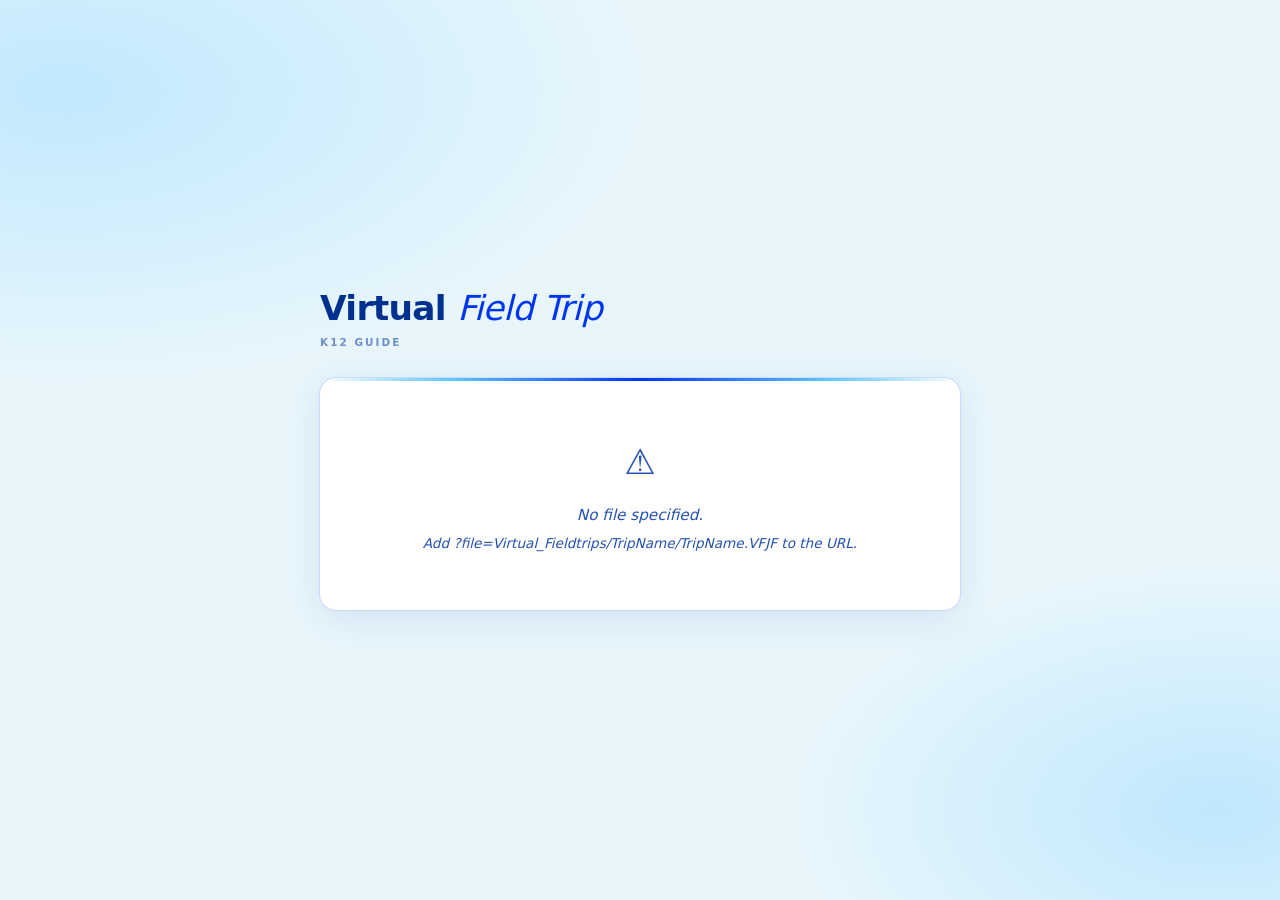
==== VF_Guide/Main.html @ 004e8eb4 "hopefully its all fixed" ====
<!DOCTYPE html>
<html lang="en">
<head>
  <meta charset="UTF-8">
  <meta name="viewport" content="width=device-width, initial-scale=1.0">
  <title>Virtual Field Trip</title>

  <!-- ─────────────────────────────────────────────────────────────────
       BEATRICE FONT FACES
       Expects font files at /fonts/Beatrice-*.otf
       ───────────────────────────────────────────────────────────────── -->
  <style>
    @font-face { font-family: 'Beatrice'; src: url('/fonts/Beatrice-Thin.otf') format('opentype'); font-weight: 100; font-style: normal; }
    @font-face { font-family: 'Beatrice'; src: url('/fonts/Beatrice-ThinItalic.otf') format('opentype'); font-weight: 100; font-style: italic; }
    @font-face { font-family: 'Beatrice'; src: url('/fonts/Beatrice-Light.otf') format('opentype'); font-weight: 300; font-style: normal; }
    @font-face { font-family: 'Beatrice'; src: url('/fonts/Beatrice-LightItalic.otf') format('opentype'); font-weight: 300; font-style: italic; }
    @font-face { font-family: 'Beatrice'; src: url('/fonts/Beatrice-Regular.otf') format('opentype'); font-weight: 400; font-style: normal; }
    @font-face { font-family: 'Beatrice'; src: url('/fonts/Beatrice-RegularItalic.otf') format('opentype'); font-weight: 400; font-style: italic; }
    @font-face { font-family: 'Beatrice'; src: url('/fonts/Beatrice-Medium.otf') format('opentype'); font-weight: 500; font-style: normal; }
    @font-face { font-family: 'Beatrice'; src: url('/fonts/Beatrice-MediumItalic.otf') format('opentype'); font-weight: 500; font-style: italic; }
    @font-face { font-family: 'Beatrice'; src: url('/fonts/Beatrice-SemiBold.otf') format('opentype'); font-weight: 600; font-style: normal; }
    @font-face { font-family: 'Beatrice'; src: url('/fonts/Beatrice-SemiBoldItalic.otf') format('opentype'); font-weight: 600; font-style: italic; }
    @font-face { font-family: 'Beatrice'; src: url('/fonts/Beatrice-Bold.otf') format('opentype'); font-weight: 700; font-style: normal; }
    @font-face { font-family: 'Beatrice'; src: url('/fonts/Beatrice-BoldItalic.otf') format('opentype'); font-weight: 700; font-style: italic; }
    @font-face { font-family: 'Beatrice'; src: url('/fonts/Beatrice-ExtraBold.otf') format('opentype'); font-weight: 800; font-style: normal; }
    @font-face { font-family: 'Beatrice'; src: url('/fonts/Beatrice-ExtraBoldItalic.otf') format('opentype'); font-weight: 800; font-style: italic; }
  </style>

  <style>
    /* ─────────────────────────────────────────────────────────────────
       DESIGN TOKENS
       Brand palette: #E8F6FC · #A2DEFF · #62C7FF · #0035F0 · #01308E
       ───────────────────────────────────────────────────────────────── */
    :root {
      /* Palette */
      --sky-pale:    #E8F6FC;
      --sky-light:   #A2DEFF;
      --sky-mid:     #62C7FF;
      --blue-vivid:  #0035F0;
      --blue-deep:   #01308E;

      /* Semantic surfaces */
      --bg:          var(--sky-pale);
      --surface:     #ffffff;
      --surface-2:   #f0f9ff;
      --border:      rgba(0, 53, 240, 0.10);
      --border-hi:   rgba(0, 53, 240, 0.22);

      /* Accent / interaction */
      --accent:      var(--blue-vivid);
      --accent-soft: rgba(0, 53, 240, 0.18);
      --accent-glow: rgba(98, 199, 255, 0.35);

      /* Success (completion) */
      --green:       #0a8a5e;
      --green-soft:  rgba(10, 138, 94, 0.10);
      --green-border:rgba(10, 138, 94, 0.28);

      /* Gold (visited) */
      --gold:        #0035F0;   /* reuse brand blue for visited accent */
      --gold-soft:   rgba(0, 53, 240, 0.07);

      /* Text */
      --text:        #01308E;
      --text-2:      #2552b0;
      --text-3:      #6e8eca;
      --text-muted:  #a0b4d6;
      --disabled:    #c5d8ef;

      /* Type */
      --font:        'Beatrice', system-ui, sans-serif;

      /* Shape */
      --radius:      16px;
      --radius-sm:   10px;
      --card-shadow: 0 0 0 1px var(--border), 0 8px 40px rgba(1, 48, 142, 0.10);
    }

    /* ── Reset ─────────────────────────────────────────────── */
    *, *::before, *::after { box-sizing: border-box; margin: 0; padding: 0; }

    /* ── Base ──────────────────────────────────────────────── */
    body {
      font-family: var(--font);
      font-weight: 400;
      background: var(--bg);
      background-image:
        radial-gradient(ellipse 70% 50% at 5% 10%, rgba(162, 222, 255, 0.55) 0%, transparent 65%),
        radial-gradient(ellipse 55% 45% at 95% 90%, rgba(98, 199, 255, 0.30) 0%, transparent 60%);
      min-height: 100vh;
      display: flex;
      align-items: center;
      justify-content: center;
      padding: 2rem 1rem;
      color: var(--text);
      font-size: 15px;
      line-height: 1.6;
    }

    #app { width: 100%; max-width: 640px; }

    /* ── Animations ────────────────────────────────────────── */
    @keyframes rise {
      from { opacity: 0; transform: translateY(12px); }
      to   { opacity: 1; transform: translateY(0);    }
    }

    @keyframes waveBounce {
      0%, 100% { transform: scaleY(1); }
      50%       { transform: scaleY(0.2); }
    }

    .fade-in {
      opacity: 0;
      animation: rise 0.30s ease forwards;
    }

    /* ─────────────────────────────────────────────────────────
       HEADER
       ───────────────────────────────────────────────────────── */
    #header {
      display: flex;
      align-items: flex-start;
      justify-content: space-between;
      gap: 1.25rem;
      margin-bottom: 1.75rem;
      opacity: 0;
      transform: translateY(-10px);
      animation: rise 0.50s 0.08s ease forwards;
    }

    #header-text { text-align: left; flex: 1; }

    #header h1 {
      font-size: clamp(1.4rem, 4.5vw, 2.15rem);
      font-weight: 800;
      color: var(--blue-deep);
      letter-spacing: -0.02em;
      line-height: 1.1;
    }

    #header h1 em {
      font-style: italic;
      font-weight: 300;
      color: var(--blue-vivid);
    }

    #header .subtitle {
      font-size: 0.65rem;
      font-weight: 600;
      letter-spacing: 0.20em;
      text-transform: uppercase;
      color: var(--text-3);
      margin-top: 0.4rem;
    }

    /* ── Progress widget ────────────────────────────────────── */
    #progress-widget {
      display: none;          /* shown via JS once the trip starts */
      flex-direction: column;
      align-items: flex-end;
      gap: 0.35rem;
      flex-shrink: 0;
      min-width: 110px;
    }

    #progress-label {
      font-size: 0.60rem;
      font-weight: 600;
      letter-spacing: 0.18em;
      text-transform: uppercase;
      color: var(--text-3);
    }

    #progress-bar-track {
      width: 100%;
      height: 6px;
      background: rgba(0, 53, 240, 0.10);
      border-radius: 99px;
      overflow: hidden;
      border: 1px solid var(--border);
    }

    #progress-bar-fill {
      height: 100%;
      width: 0%;
      border-radius: 99px;
      background: linear-gradient(90deg, var(--blue-vivid) 0%, var(--sky-mid) 100%);
      transition: width 0.5s cubic-bezier(0.4, 0, 0.2, 1);
    }

    #progress-bar-fill.complete {
      background: linear-gradient(90deg, var(--green) 0%, #34d399 100%);
    }

    #progress-pct {
      font-size: 0.70rem;
      font-weight: 600;
      color: var(--text-2);
      letter-spacing: 0.04em;
      transition: color 0.4s;
    }

    #progress-pct.complete { color: var(--green); }

    /* ─────────────────────────────────────────────────────────
       BOOK CARD
       ───────────────────────────────────────────────────────── */
    #book {
      background: var(--surface);
      border-radius: var(--radius);
      box-shadow: var(--card-shadow);
      overflow: hidden;
      opacity: 0;
      transform: translateY(14px);
      animation: rise 0.55s 0.22s ease forwards;
      position: relative;
    }

    /* Top accent stripe */
    #book::before {
      content: '';
      position: absolute;
      inset: 0 0 auto 0;
      height: 3px;
      background: linear-gradient(90deg,
        transparent 0%,
        var(--sky-mid) 20%,
        var(--blue-vivid) 50%,
        var(--sky-mid) 80%,
        transparent 100%);
      border-radius: var(--radius) var(--radius) 0 0;
      transition: background 0.6s ease;
    }

    #book.complete::before {
      background: linear-gradient(90deg,
        transparent 0%,
        rgba(10, 138, 94, 0.45) 20%,
        var(--green) 50%,
        rgba(10, 138, 94, 0.45) 80%,
        transparent 100%);
    }

    /* ─────────────────────────────────────────────────────────
       SPLASH SCREEN
       ───────────────────────────────────────────────────────── */
    #splash {
      padding: 3rem 2.25rem;
      display: flex;
      flex-direction: column;
      align-items: center;
      gap: 1.5rem;
      text-align: center;
    }

    #splash-icon { font-size: 3rem; line-height: 1; }

    #splash-title {
      font-size: 1.3rem;
      font-weight: 300;
      color: var(--blue-deep);
      line-height: 1.6;
    }

    #splash-hint {
      font-size: 0.82rem;
      color: var(--text-3);
      max-width: 320px;
    }

    #start-btn {
      background: var(--blue-vivid);
      color: #ffffff;
      border: none;
      border-radius: var(--radius-sm);
      padding: 0.85rem 2.5rem;
      font-family: var(--font);
      font-size: 0.95rem;
      font-weight: 700;
      cursor: pointer;
      letter-spacing: 0.04em;
      transition: opacity 0.15s, transform 0.1s, box-shadow 0.15s;
      box-shadow: 0 4px 20px rgba(0, 53, 240, 0.30);
    }

    #start-btn:hover  { opacity: 0.90; transform: translateY(-1px); box-shadow: 0 6px 24px rgba(0, 53, 240, 0.40); }
    #start-btn:active { transform: scale(0.98); }

    /* ─────────────────────────────────────────────────────────
       NARRATOR PANEL
       ───────────────────────────────────────────────────────── */
    #narrator {
      padding: 2rem 2.25rem 1.75rem;
      border-bottom: 1px solid var(--border);
      display: flex;
      flex-direction: column;
      gap: 0.85rem;
    }

    #narrator-label {
      font-size: 0.62rem;
      font-weight: 600;
      letter-spacing: 0.20em;
      text-transform: uppercase;
      color: rgba(0, 53, 240, 0.45);
    }

    /* ── Q row ─────────────────────────────────────────────── */
    #qa-question {
      display: none;          /* shown when a forward choice is made */
      align-items: flex-start;
      gap: 0.65rem;
      padding-bottom: 0.85rem;
      border-bottom: 1px solid var(--border);
    }

    #qa-question.visible { display: flex; }

    .qa-label {
      font-size: 0.68rem;
      font-weight: 700;
      letter-spacing: 0.12em;
      text-transform: uppercase;
      flex-shrink: 0;
      padding-top: 0.3em;
      min-width: 1.6rem;
    }

    .qa-label.q { color: var(--sky-mid); }
    .qa-label.a { color: var(--blue-vivid); }

    #qa-question-text {
      font-size: 0.95rem;
      font-weight: 300;
      font-style: italic;
      color: var(--text-3);
      line-height: 1.75;
    }

    /* ── A row ─────────────────────────────────────────────── */
    #qa-answer {
      display: flex;
      align-items: flex-start;
      gap: 0.65rem;
    }

    #a-label {
      font-size: 0.68rem;
      font-weight: 700;
      letter-spacing: 0.12em;
      text-transform: uppercase;
      flex-shrink: 0;
      padding-top: 0.3em;
      min-width: 1.6rem;
      color: var(--blue-vivid);
      visibility: hidden;
    }

    #narrator-text {
      font-size: 1.10rem;
      font-weight: 300;
      line-height: 1.85;
      color: var(--blue-deep);
      flex: 1;
    }

    /* ── Audio indicator ────────────────────────────────────── */
    #audio-indicator {
      display: flex;
      align-items: center;
      gap: 0.5rem;
      min-height: 1.1rem;
      font-size: 0.72rem;
      font-weight: 500;
      color: var(--text-3);
      transition: opacity 0.25s;
    }

    #audio-indicator.hidden { opacity: 0; pointer-events: none; }

    .wave { display: flex; align-items: center; gap: 2px; }

    .wave span {
      display: block;
      width: 2.5px;
      border-radius: 3px;
      background: var(--blue-vivid);
      animation: waveBounce 0.85s ease-in-out infinite;
    }

    .wave span:nth-child(1) { height: 5px;  animation-delay: 0.00s; }
    .wave span:nth-child(2) { height: 11px; animation-delay: 0.12s; }
    .wave span:nth-child(3) { height: 7px;  animation-delay: 0.24s; }
    .wave span:nth-child(4) { height: 13px; animation-delay: 0.06s; }
    .wave span:nth-child(5) { height: 6px;  animation-delay: 0.18s; }

    /* ─────────────────────────────────────────────────────────
       CHOICES PANEL
       ───────────────────────────────────────────────────────── */
    #choices {
      padding: 1.5rem 2.25rem 2rem;
      display: flex;
      flex-direction: column;
      gap: 0.55rem;
    }

    #choices-label {
      font-size: 0.62rem;
      font-weight: 600;
      letter-spacing: 0.20em;
      text-transform: uppercase;
      color: var(--text-muted);
      margin-bottom: 0.2rem;
    }

    /* ── Choice button — base ──────────────────────────────── */
    .choice-btn {
      background: var(--surface-2);
      border: 1px solid var(--border);
      border-radius: var(--radius-sm);
      padding: 0.8rem 1.1rem;
      font-family: var(--font);
      font-size: 0.93rem;
      font-weight: 500;
      color: var(--text);
      cursor: pointer;
      text-align: left;
      display: flex;
      align-items: center;
      gap: 0.65rem;
      transition: border-color 0.15s, background 0.15s, transform 0.10s, box-shadow 0.15s;
      position: relative;
      overflow: hidden;
    }

    /* Hover shimmer overlay */
    .choice-btn::after {
      content: '';
      position: absolute;
      inset: 0;
      background: linear-gradient(110deg, transparent 0%, var(--accent-glow) 100%);
      opacity: 0;
      transition: opacity 0.20s;
      pointer-events: none;
    }

    .choice-btn:hover:not(:disabled)::after  { opacity: 1; }

    .choice-btn:hover:not(:disabled) {
      border-color: var(--border-hi);
      transform: translateY(-1px);
      box-shadow: 0 4px 16px rgba(1, 48, 142, 0.12);
    }

    .choice-btn:active:not(:disabled) { transform: scale(0.99); }

    /* Leading arrow */
    .choice-btn::before {
      content: '›';
      font-size: 1.2rem;
      line-height: 1;
      color: var(--blue-vivid);
      flex-shrink: 0;
      transition: transform 0.15s;
    }

    .choice-btn:hover:not(:disabled)::before { transform: translateX(2px); }

    .choice-btn:disabled {
      color: var(--disabled);
      cursor: not-allowed;
      background: var(--surface);
    }

    .choice-btn:disabled::before { color: var(--disabled); }

    /* ── Visited forward choices ────────────────────────────── */
    .choice-btn.visited {
      background: var(--gold-soft);
      border-color: rgba(0, 53, 240, 0.15);
      color: var(--text-2);
    }

    .choice-btn.visited::before {
      content: '✓';
      font-size: 0.85rem;
      color: var(--blue-vivid);
    }

    /* ── Back buttons ───────────────────────────────────────── */
    .choice-btn.back-btn {
      background: transparent;
      border-color: var(--border);
      color: var(--text-3);
      font-size: 0.84rem;
      font-weight: 400;
    }

    .choice-btn.back-btn::before {
      content: '‹';
      color: var(--text-3);
    }

    .choice-btn.back-btn:hover:not(:disabled) {
      color: var(--text-2);
      border-color: var(--border-hi);
      transform: translateY(-1px);
    }

    .choice-btn.back-btn:hover:not(:disabled)::before {
      transform: translateX(-2px);
      color: var(--text-2);
    }

    /* Suppress shimmer on back buttons */
    .choice-btn.back-btn::after { display: none; }

    /* ── Completion banner ──────────────────────────────────── */
    #complete-banner {
      display: none;
      align-items: center;
      gap: 0.7rem;
      padding: 0.85rem 1.1rem;
      background: var(--green-soft);
      border: 1px solid var(--green-border);
      border-radius: var(--radius-sm);
      font-size: 0.82rem;
      color: var(--green);
      font-weight: 600;
    }

    #complete-banner.visible { display: flex; }
    #complete-banner .cb-icon { font-size: 1.1rem; flex-shrink: 0; }

    /* ─────────────────────────────────────────────────────────
       STATUS / ERROR SCREEN
       ───────────────────────────────────────────────────────── */
    #status {
      padding: 3.5rem 2rem;
      text-align: center;
      color: var(--text-2);
      font-size: 0.95rem;
    }

    #status .big { font-size: 2.2rem; margin-bottom: 0.75rem; }
    #status p    { font-style: italic; }

    #status code {
      background: var(--surface-2);
      color: var(--blue-vivid);
      padding: 0.15em 0.45em;
      border-radius: 5px;
      font-style: normal;
      font-size: 0.85em;
    }

    /* ── Scrollbar ──────────────────────────────────────────── */
    ::-webkit-scrollbar { width: 5px; }
    ::-webkit-scrollbar-track { background: transparent; }
    ::-webkit-scrollbar-thumb { background: var(--border-hi); border-radius: 4px; }

    /* ── Mobile adjustments ─────────────────────────────────── */
    @media (max-width: 480px) {
      body { padding: 1rem 0.75rem; }
      #narrator, #choices { padding-left: 1.5rem; padding-right: 1.5rem; }
      #narrator-text { font-size: 1rem; }
      #splash { padding: 2.25rem 1.5rem; }
      #progress-widget { min-width: 90px; }
    }
  </style>
</head>
<body>

<div id="app">

  <!-- Header: title + progress widget -->
  <div id="header">
    <div id="header-text">
      <h1 id="title-text">Virtual <em>Field Trip</em></h1>
      <div class="subtitle" id="subtitle-text">K12 Guide</div>
    </div>
    <div id="progress-widget">
      <div id="progress-label">Explored</div>
      <div id="progress-bar-track">
        <div id="progress-bar-fill"></div>
      </div>
      <div id="progress-pct">0%</div>
    </div>
  </div>

  <!-- Main card — content rendered here by JS -->
  <div id="book">
    <div id="status"><div class="big">📖</div><p>Loading…</p></div>
  </div>

</div>

<!-- Hidden audio player -->
<audio id="player"></audio>

<script>
/* =============================================================
   VIRTUAL FIELD TRIP — player script
   -------------------------------------------------------------
   DATA SCHEMA (*.VFJF, a JSON file):
     {
       "root": "Trip Title",
       "start_node": "node_id",
       "thank_you": "audio/thankyou.mp3",   // optional
       "nodes": {
         "node_id": {
           "text":    "Narrator text shown in the card.",
           "audio":   "audio/node.mp3",      // optional
           "choices": [
             { "text": "Choice label", "next": "other_node_id" },
             { "text": "← Go back",   "next": "prev_node_id", "back": true }
           ]
         }
       }
     }

   URL FORMAT:
     ?file=Virtual_Fieldtrips/TripName/TripName.VFJF
   ============================================================= */

  // ── State ──────────────────────────────────────────────────
  let data         = null;   // parsed JSON from the .VFJF file
  let fileBase     = '';     // root path for resolving audio URLs
  let currentNode  = null;   // currently displayed node id
  let isPlaying    = false;  // true while narration audio is playing
  let visitedNodes = new Set();  // set of node ids the user has visited
  let totalNodes   = 0;
  let tripComplete = false;

  // Queue for the thank-you audio: play after current narration ends
  let pendingThankYou = null;  // URL string, or null

  const player = document.getElementById('player');

  // ── Audio cache ─────────────────────────────────────────────
  // Pre-fetches audio files into Blob URLs to avoid network delays
  // between pressing a choice and audio starting.
  const audioCache = new Map();

  function prefetchAudio(url) {
    if (audioCache.has(url)) return;
    const entry = { blob: null, objectUrl: null, state: 'loading' };
    audioCache.set(url, entry);
    fetch(url)
      .then(res => {
        if (!res.ok) throw new Error(`HTTP ${res.status}`);
        return res.blob();
      })
      .then(blob => {
        entry.blob      = blob;
        entry.objectUrl = URL.createObjectURL(blob);
        entry.state     = 'ready';
      })
      .catch(err => {
        console.warn('Audio prefetch failed:', url, err);
        entry.state = 'error';
      });
  }

  // Pre-fetch audio for all forward children of a node
  function prefetchNodeAudio(nodeId) {
    const node = data.nodes[nodeId];
    if (!node || !node.choices) return;
    node.choices.forEach(choice => {
      if (choice.back) return;
      const next = data.nodes[choice.next];
      if (!next || !next.audio) return;
      const safePath = sanitiseAudioPath(next.audio);
      if (!safePath) return;
      prefetchAudio(buildAudioUrl(safePath));
    });
  }

  // Return a cached Blob URL if available, otherwise fall back to the
  // network URL (the player will handle fallback on error too).
  function resolveAudioSrc(url) {
    const entry = audioCache.get(url);
    if (entry && entry.state === 'ready' && entry.objectUrl) return entry.objectUrl;
    return url;
  }

  // ── Path helpers ────────────────────────────────────────────

  // Reject paths that look like absolute URLs or path-traversal attempts.
  function sanitiseAudioPath(audioPath) {
    if (typeof audioPath !== 'string' || audioPath.trim() === '') return null;
    const colonIdx = audioPath.indexOf(':');
    const slashIdx = audioPath.indexOf('/');
    if (colonIdx !== -1 && (slashIdx === -1 || colonIdx < slashIdx)) return null;
    if (audioPath.includes('..')) return null;
    return audioPath;
  }

  function buildAudioUrl(audioPath) {
    return fileBase + audioPath;
  }

  // ── Progress ────────────────────────────────────────────────

  function updateProgress() {
    const pct   = totalNodes > 0 ? Math.round((visitedNodes.size / totalNodes) * 100) : 0;
    const fill  = document.getElementById('progress-bar-fill');
    const pctEl = document.getElementById('progress-pct');
    if (!fill || !pctEl) return;

    fill.style.width  = pct + '%';
    pctEl.textContent = pct + '%';

    if (pct >= 100 && !tripComplete) {
      tripComplete = true;
      fill.classList.add('complete');
      pctEl.classList.add('complete');
      document.getElementById('book').classList.add('complete');
      showCompleteBanner();
      scheduleThankYouAudio();
    }
  }

  function showCompleteBanner() {
    const banner = document.getElementById('complete-banner');
    if (banner) banner.classList.add('visible');
  }

  // Queue the thank-you audio so it plays AFTER the current narration
  // finishes rather than interrupting it.
  function scheduleThankYouAudio() {
    if (!data.thank_you) return;
    const safePath = sanitiseAudioPath(data.thank_you);
    if (!safePath) return;
    const url = buildAudioUrl(safePath);
    prefetchAudio(url);
    pendingThankYou = url;

    // If nothing is playing right now, fire immediately.
    if (!isPlaying) {
      flushPendingThankYou();
    }
    // Otherwise, playAudioFile's `done` callback will call flushPendingThankYou.
  }

  function flushPendingThankYou() {
    if (!pendingThankYou) return;
    const url = pendingThankYou;
    pendingThankYou = null;
    playAudioFile(resolveAudioSrc(url), url);
  }

  // ── Initialisation ──────────────────────────────────────────

  async function init() {
    const params   = new URLSearchParams(location.search);
    const filePath = params.get('file');

    if (!filePath) {
      showError('⚠️', 'No file specified.',
        'Add ?file=Virtual_Fieldtrips/TripName/TripName.VFJF to the URL.');
      return;
    }

    // Derive the base directory so relative audio paths resolve correctly.
    const slashIdx = filePath.lastIndexOf('/');
    fileBase       = '/' + (slashIdx >= 0 ? filePath.slice(0, slashIdx + 1) : '');

    try {
      const res = await fetch('/' + filePath);
      if (!res.ok) throw new Error(`HTTP ${res.status}`);
      data = await res.json();
    } catch (e) {
      showError('⚠️', 'Could not load trip file.', e.message, filePath);
      return;
    }

    if (!data.nodes || !data.start_node || !data.nodes[data.start_node]) {
      showError('⚠️', 'Invalid trip file.', 'Missing nodes or start_node.');
      return;
    }

    totalNodes = Object.keys(data.nodes).length;

    // Set page / header title
    const tripTitle = String(data.root || 'Virtual Field Trip').trim();
    document.title  = tripTitle;
    setHeaderTitle(tripTitle);

    // Pre-fetch start node audio and thank-you audio early
    const startNode = data.nodes[data.start_node];
    if (startNode && startNode.audio) {
      const safePath = sanitiseAudioPath(startNode.audio);
      if (safePath) prefetchAudio(buildAudioUrl(safePath));
    }
    if (data.thank_you) {
      const safePath = sanitiseAudioPath(data.thank_you);
      if (safePath) prefetchAudio(buildAudioUrl(safePath));
    }

    showSplash(tripTitle, !!(startNode && startNode.audio));
  }

  // Update the h1 so the last word is wrapped in <em> for italic styling.
  function setHeaderTitle(tripTitle) {
    const h1   = document.getElementById('title-text');
    const words = tripTitle.split(' ');
    h1.textContent = '';
    if (words.length > 1) {
      h1.appendChild(document.createTextNode(words.slice(0, -1).join(' ') + ' '));
    }
    const em = document.createElement('em');
    em.textContent = words[words.length - 1];
    h1.appendChild(em);
  }

  // ── Splash screen ───────────────────────────────────────────

  function showSplash(tripTitle, hasAudio) {
    const book = document.getElementById('book');
    book.textContent = '';

    const splash = el('div', { id: 'splash' });
    splash.appendChild(el('div', { id: 'splash-icon', text: '🌍' }));
    splash.appendChild(el('div', { id: 'splash-title', text: tripTitle }));
    splash.appendChild(el('p', {
      id: 'splash-hint',
      text: hasAudio
        ? 'Audio narration is included — make sure your sound is on.'
        : 'Use the choices below to explore each stop on the trip.',
    }));

    const btn = el('button', { id: 'start-btn', text: 'Begin Trip →' });
    btn.addEventListener('click', () => {
      document.getElementById('progress-widget').style.display = 'flex';
      renderShell();
      goTo(data.start_node, /* playAudio */ true, /* choiceText */ null, /* isBack */ false);
    });
    splash.appendChild(btn);

    book.appendChild(splash);
  }

  // ── Shell (narrator + choices panels) ──────────────────────

  function renderShell() {
    const book = document.getElementById('book');
    book.textContent = '';

    // ── Narrator panel ──
    const narrator = el('div', { id: 'narrator' });
    narrator.appendChild(el('div', { id: 'narrator-label', text: 'Narrator' }));

    // Q row (question echoed when a choice is made)
    const qaQuestion = el('div', { id: 'qa-question' });
    qaQuestion.appendChild(el('span', { className: 'qa-label q', text: 'Q:' }));
    qaQuestion.appendChild(el('span', { id: 'qa-question-text' }));
    narrator.appendChild(qaQuestion);

    // A row (narrator response)
    const qaAnswer = el('div', { id: 'qa-answer' });
    qaAnswer.appendChild(el('span', { id: 'a-label', text: 'A:' }));
    qaAnswer.appendChild(el('span', { id: 'narrator-text' }));
    narrator.appendChild(qaAnswer);

    // Animated audio indicator
    const audioIndicator = el('div', { id: 'audio-indicator', className: 'hidden' });
    const wave = el('div', { className: 'wave' });
    for (let i = 0; i < 5; i++) wave.appendChild(el('span'));
    audioIndicator.appendChild(wave);
    audioIndicator.appendChild(document.createTextNode('Playing…'));
    narrator.appendChild(audioIndicator);

    book.appendChild(narrator);

    // ── Choices panel ──
    const choices = el('div', { id: 'choices' });
    choices.appendChild(el('div', { id: 'choices-label', text: 'Your response' }));

    // Completion banner (hidden until full exploration)
    const banner = el('div', { id: 'complete-banner' });
    const cbIcon = el('span', { className: 'cb-icon', text: '🎉' });
    banner.appendChild(cbIcon);
    banner.appendChild(document.createTextNode("You've explored the entire trip — great work!"));
    choices.appendChild(banner);

    book.appendChild(choices);
  }

  // ── Navigation ──────────────────────────────────────────────
  // isBack = true  → navigate backwards: no audio, Q: label hidden
  // isBack = false → navigate forwards:  play audio, show Q: label

  function goTo(nodeId, playAudio, choiceText, isBack) {
    const node = data.nodes[nodeId];
    if (!node) { console.warn('Unknown node:', nodeId); return; }

    visitedNodes.add(nodeId);
    currentNode = nodeId;

    renderNarrator(node, isBack ? null : choiceText);
    renderChoices(node);
    updateProgress();
    prefetchNodeAudio(nodeId);

    if (playAudio && node.audio) {
      const safePath = sanitiseAudioPath(node.audio);
      if (safePath) {
        const url = buildAudioUrl(safePath);
        playAudioFile(resolveAudioSrc(url), url);
      } else {
        console.warn('Rejected unsafe audio path:', node.audio);
      }
    }
  }

  function choiceClicked(choice) {
    if (isPlaying) return;
    const isBack = !!choice.back;
    goTo(choice.next, /* playAudio */ !isBack, choice.text, isBack);
  }

  // ── Audio playback ──────────────────────────────────────────

  function playAudioFile(src, canonicalUrl) {
    player.pause();
    player.src = src;
    isPlaying  = true;
    setWave(true);
    lockChoices(true);

    const done = () => {
      isPlaying = false;
      setWave(false);
      lockChoices(false);
      player.onended = null;
      player.onerror = null;

      // If a thank-you clip is waiting, play it now that narration is done.
      if (pendingThankYou) {
        flushPendingThankYou();
      }
    };

    player.onended = done;
    player.onerror = (e) => {
      // One retry using the canonical (non-cached) URL
      if (src !== canonicalUrl) {
        player.src = canonicalUrl;
        player.play().catch(err => { console.warn('Audio retry failed:', err); done(); });
      } else {
        console.warn('Audio error:', src, e);
        done();
      }
    };

    player.play().catch(e => { console.warn('play() rejected:', e); done(); });
  }

  // ── Rendering helpers ───────────────────────────────────────

  function renderNarrator(node, choiceText) {
    const qaQuestion = document.getElementById('qa-question');
    const qText      = document.getElementById('qa-question-text');
    const aLabel     = document.getElementById('a-label');

    if (choiceText) {
      qText.textContent = choiceText;
      qaQuestion.classList.add('visible');
      aLabel.style.visibility = 'visible';
    } else {
      qText.textContent = '';
      qaQuestion.classList.remove('visible');
      aLabel.style.visibility = 'hidden';
    }

    const narratorText = document.getElementById('narrator-text');
    // Restart fade-in animation by forcing a reflow
    narratorText.style.animation = 'none';
    void narratorText.offsetHeight;
    narratorText.style.animation = '';
    narratorText.classList.add('fade-in');
    narratorText.textContent = node.text || '';
  }

  function renderChoices(node) {
    const container = document.getElementById('choices');
    const label     = document.getElementById('choices-label');
    const banner    = document.getElementById('complete-banner');

    // Remove old choice buttons (keep label and banner)
    Array.from(container.children).forEach(child => {
      if (child !== label && child !== banner) child.remove();
    });

    const choices       = node.choices || [];
    const forwardChoices = choices.filter(c => !c.back);
    const backChoices    = choices.filter(c =>  c.back);

    if (choices.length === 0) {
      const end = document.createElement('p');
      end.style.cssText = 'color:var(--text-muted);font-size:0.85rem;font-style:italic;margin-top:0.5rem;';
      end.textContent = '— End of trip —';
      container.insertBefore(end, banner);
      return;
    }

    forwardChoices.forEach(choice => {
      const btn = el('button', { className: 'choice-btn fade-in', text: choice.text });
      if (visitedNodes.has(choice.next)) btn.classList.add('visited');
      btn.addEventListener('click', () => choiceClicked(choice));
      container.insertBefore(btn, banner);
    });

    backChoices.forEach(choice => {
      const btn = el('button', { className: 'choice-btn back-btn fade-in', text: choice.text });
      btn.addEventListener('click', () => choiceClicked(choice));
      container.insertBefore(btn, banner);
    });
  }

  function lockChoices(locked) {
    document.querySelectorAll('.choice-btn').forEach(btn => { btn.disabled = locked; });
  }

  function setWave(visible) {
    const el = document.getElementById('audio-indicator');
    if (el) el.classList.toggle('hidden', !visible);
  }

  // ── Error screen ────────────────────────────────────────────

  function showError(icon, headline, detail, file) {
    const book = document.getElementById('book');
    book.textContent = '';

    const status = el('div', { id: 'status' });
    status.appendChild(el('div', { className: 'big', text: icon }));
    status.appendChild(el('p', { text: headline }));

    if (file) {
      const pFile = el('p');
      pFile.style.cssText = 'margin-top:0.5rem;font-size:0.85rem;';
      pFile.appendChild(document.createTextNode('File: '));
      const code = el('code', { text: file });
      pFile.appendChild(code);
      status.appendChild(pFile);
    }

    if (detail) {
      const p2 = el('p', { text: detail });
      p2.style.cssText = 'margin-top:0.35rem;font-size:0.85rem;';
      status.appendChild(p2);
    }

    book.appendChild(status);
  }

  // ── DOM utility ─────────────────────────────────────────────
  // Lightweight helper: el(tag, { id, className, text }) → HTMLElement

  function el(tag, opts = {}) {
    const node = document.createElement(tag);
    if (opts.id)        node.id           = opts.id;
    if (opts.className) node.className     = opts.className;
    if (opts.text)      node.textContent   = opts.text;
    return node;
  }

  // ── Bootstrap ───────────────────────────────────────────────
  init();
</script>
</body>
</html>
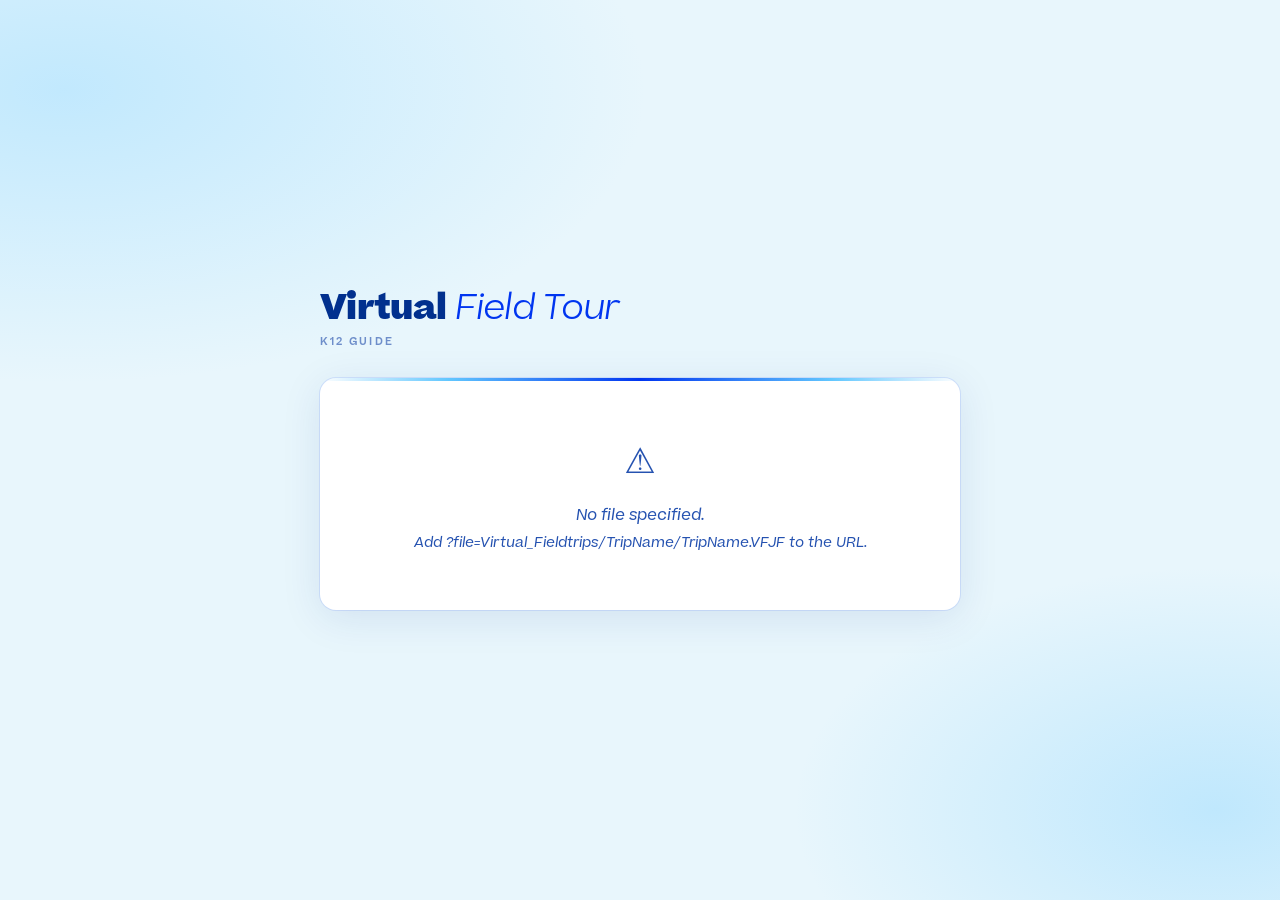
==== commit 26b67927: "trip to tour" ====
--- a/VF_Guide/Main.html
+++ b/VF_Guide/Main.html
@@ -577,7 +577,7 @@
   <!-- Header: title + progress widget -->
   <div id="header">
     <div id="header-text">
-      <h1 id="title-text">Virtual <em>Field Trip</em></h1>
+      <h1 id="title-text">Virtual <em>Field Tour</em></h1>
       <div class="subtitle" id="subtitle-text">K12 Guide</div>
     </div>
     <div id="progress-widget">
@@ -831,7 +831,7 @@
         : 'Use the choices below to explore each stop on the trip.',
     }));
 
-    const btn = el('button', { id: 'start-btn', text: 'Begin Trip →' });
+    const btn = el('button', { id: 'start-btn', text: 'Begin Tour →' });
     btn.addEventListener('click', () => {
       document.getElementById('progress-widget').style.display = 'flex';
       renderShell();
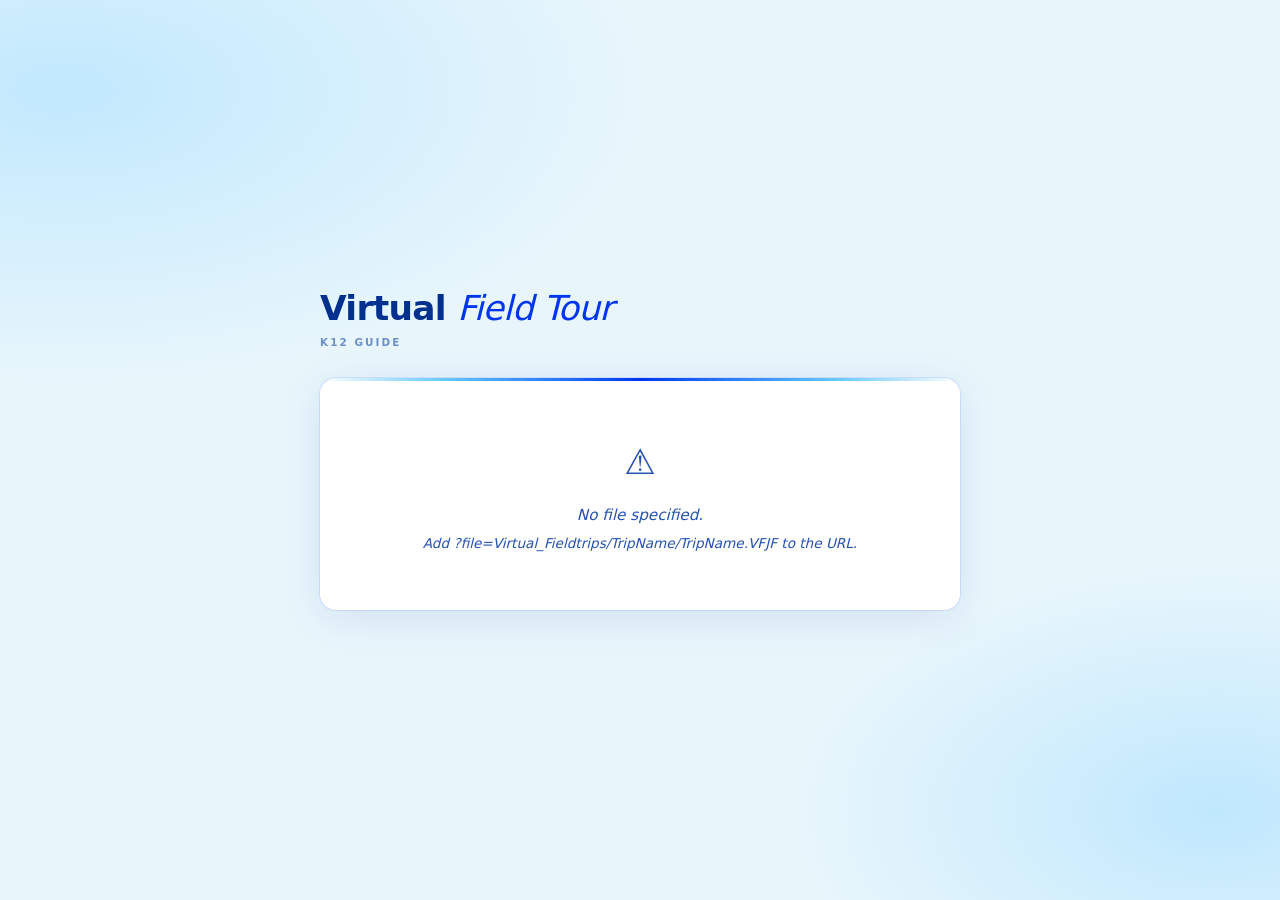
==== commit abdaa92a: "fixed the fonts path not being right in the html" ====
--- a/VF_Guide/Main.html
+++ b/VF_Guide/Main.html
@@ -5,1071 +5,55 @@
   <meta name="viewport" content="width=device-width, initial-scale=1.0">
   <title>Virtual Field Trip</title>
 
-  <!-- ─────────────────────────────────────────────────────────────────
-       BEATRICE FONT FACES
-       Expects font files at /fonts/Beatrice-*.otf
-       ───────────────────────────────────────────────────────────────── -->
+  <!-- Beatrice font faces — expects files at /fonts/Beatrice-*.otf -->
   <style>
-    @font-face { font-family: 'Beatrice'; src: url('/fonts/Beatrice-Thin.otf') format('opentype'); font-weight: 100; font-style: normal; }
-    @font-face { font-family: 'Beatrice'; src: url('/fonts/Beatrice-ThinItalic.otf') format('opentype'); font-weight: 100; font-style: italic; }
-    @font-face { font-family: 'Beatrice'; src: url('/fonts/Beatrice-Light.otf') format('opentype'); font-weight: 300; font-style: normal; }
-    @font-face { font-family: 'Beatrice'; src: url('/fonts/Beatrice-LightItalic.otf') format('opentype'); font-weight: 300; font-style: italic; }
-    @font-face { font-family: 'Beatrice'; src: url('/fonts/Beatrice-Regular.otf') format('opentype'); font-weight: 400; font-style: normal; }
-    @font-face { font-family: 'Beatrice'; src: url('/fonts/Beatrice-RegularItalic.otf') format('opentype'); font-weight: 400; font-style: italic; }
-    @font-face { font-family: 'Beatrice'; src: url('/fonts/Beatrice-Medium.otf') format('opentype'); font-weight: 500; font-style: normal; }
-    @font-face { font-family: 'Beatrice'; src: url('/fonts/Beatrice-MediumItalic.otf') format('opentype'); font-weight: 500; font-style: italic; }
-    @font-face { font-family: 'Beatrice'; src: url('/fonts/Beatrice-SemiBold.otf') format('opentype'); font-weight: 600; font-style: normal; }
-    @font-face { font-family: 'Beatrice'; src: url('/fonts/Beatrice-SemiBoldItalic.otf') format('opentype'); font-weight: 600; font-style: italic; }
-    @font-face { font-family: 'Beatrice'; src: url('/fonts/Beatrice-Bold.otf') format('opentype'); font-weight: 700; font-style: normal; }
-    @font-face { font-family: 'Beatrice'; src: url('/fonts/Beatrice-BoldItalic.otf') format('opentype'); font-weight: 700; font-style: italic; }
-    @font-face { font-family: 'Beatrice'; src: url('/fonts/Beatrice-ExtraBold.otf') format('opentype'); font-weight: 800; font-style: normal; }
-    @font-face { font-family: 'Beatrice'; src: url('/fonts/Beatrice-ExtraBoldItalic.otf') format('opentype'); font-weight: 800; font-style: italic; }
+    @font-face { font-family: 'Beatrice'; src: url('/K12/fonts/Beatrice-Thin.otf') format('opentype'); font-weight: 100; font-style: normal; }
+    @font-face { font-family: 'Beatrice'; src: url('/K12/fonts/Beatrice-ThinItalic.otf') format('opentype'); font-weight: 100; font-style: italic; }
+    @font-face { font-family: 'Beatrice'; src: url('/K12/fonts/Beatrice-Light.otf') format('opentype'); font-weight: 300; font-style: normal; }
+    @font-face { font-family: 'Beatrice'; src: url('/K12/fonts/Beatrice-LightItalic.otf') format('opentype'); font-weight: 300; font-style: italic; }
+    @font-face { font-family: 'Beatrice'; src: url('/K12/fonts/Beatrice-Regular.otf') format('opentype'); font-weight: 400; font-style: normal; }
+    @font-face { font-family: 'Beatrice'; src: url('/K12/fonts/Beatrice-RegularItalic.otf') format('opentype'); font-weight: 400; font-style: italic; }
+    @font-face { font-family: 'Beatrice'; src: url('/K12/fonts/Beatrice-Medium.otf') format('opentype'); font-weight: 500; font-style: normal; }
+    @font-face { font-family: 'Beatrice'; src: url('/K12/fonts/Beatrice-MediumItalic.otf') format('opentype'); font-weight: 500; font-style: italic; }
+    @font-face { font-family: 'Beatrice'; src: url('/K12/fonts/Beatrice-SemiBold.otf') format('opentype'); font-weight: 600; font-style: normal; }
+    @font-face { font-family: 'Beatrice'; src: url('/K12/fonts/Beatrice-SemiBoldItalic.otf') format('opentype'); font-weight: 600; font-style: italic; }
+    @font-face { font-family: 'Beatrice'; src: url('/K12/fonts/Beatrice-Bold.otf') format('opentype'); font-weight: 700; font-style: normal; }
+    @font-face { font-family: 'Beatrice'; src: url('/K12/fonts/Beatrice-BoldItalic.otf') format('opentype'); font-weight: 700; font-style: italic; }
+    @font-face { font-family: 'Beatrice'; src: url('/K12/fonts/Beatrice-ExtraBold.otf') format('opentype'); font-weight: 800; font-style: normal; }
+    @font-face { font-family: 'Beatrice'; src: url('/K12/fonts/Beatrice-ExtraBoldItalic.otf') format('opentype'); font-weight: 800; font-style: italic; }
   </style>
 
-  <style>
-    /* ─────────────────────────────────────────────────────────────────
-       DESIGN TOKENS
-       Brand palette: #E8F6FC · #A2DEFF · #62C7FF · #0035F0 · #01308E
-       ───────────────────────────────────────────────────────────────── */
-    :root {
-      /* Palette */
-      --sky-pale:    #E8F6FC;
-      --sky-light:   #A2DEFF;
-      --sky-mid:     #62C7FF;
-      --blue-vivid:  #0035F0;
-      --blue-deep:   #01308E;
-
-      /* Semantic surfaces */
-      --bg:          var(--sky-pale);
-      --surface:     #ffffff;
-      --surface-2:   #f0f9ff;
-      --border:      rgba(0, 53, 240, 0.10);
-      --border-hi:   rgba(0, 53, 240, 0.22);
-
-      /* Accent / interaction */
-      --accent:      var(--blue-vivid);
-      --accent-soft: rgba(0, 53, 240, 0.18);
-      --accent-glow: rgba(98, 199, 255, 0.35);
-
-      /* Success (completion) */
-      --green:       #0a8a5e;
-      --green-soft:  rgba(10, 138, 94, 0.10);
-      --green-border:rgba(10, 138, 94, 0.28);
-
-      /* Gold (visited) */
-      --gold:        #0035F0;   /* reuse brand blue for visited accent */
-      --gold-soft:   rgba(0, 53, 240, 0.07);
-
-      /* Text */
-      --text:        #01308E;
-      --text-2:      #2552b0;
-      --text-3:      #6e8eca;
-      --text-muted:  #a0b4d6;
-      --disabled:    #c5d8ef;
-
-      /* Type */
-      --font:        'Beatrice', system-ui, sans-serif;
-
-      /* Shape */
-      --radius:      16px;
-      --radius-sm:   10px;
-      --card-shadow: 0 0 0 1px var(--border), 0 8px 40px rgba(1, 48, 142, 0.10);
-    }
-
-    /* ── Reset ─────────────────────────────────────────────── */
-    *, *::before, *::after { box-sizing: border-box; margin: 0; padding: 0; }
-
-    /* ── Base ──────────────────────────────────────────────── */
-    body {
-      font-family: var(--font);
-      font-weight: 400;
-      background: var(--bg);
-      background-image:
-        radial-gradient(ellipse 70% 50% at 5% 10%, rgba(162, 222, 255, 0.55) 0%, transparent 65%),
-        radial-gradient(ellipse 55% 45% at 95% 90%, rgba(98, 199, 255, 0.30) 0%, transparent 60%);
-      min-height: 100vh;
-      display: flex;
-      align-items: center;
-      justify-content: center;
-      padding: 2rem 1rem;
-      color: var(--text);
-      font-size: 15px;
-      line-height: 1.6;
-    }
-
-    #app { width: 100%; max-width: 640px; }
-
-    /* ── Animations ────────────────────────────────────────── */
-    @keyframes rise {
-      from { opacity: 0; transform: translateY(12px); }
-      to   { opacity: 1; transform: translateY(0);    }
-    }
-
-    @keyframes waveBounce {
-      0%, 100% { transform: scaleY(1); }
-      50%       { transform: scaleY(0.2); }
-    }
-
-    .fade-in {
-      opacity: 0;
-      animation: rise 0.30s ease forwards;
-    }
-
-    /* ─────────────────────────────────────────────────────────
-       HEADER
-       ───────────────────────────────────────────────────────── */
-    #header {
-      display: flex;
-      align-items: flex-start;
-      justify-content: space-between;
-      gap: 1.25rem;
-      margin-bottom: 1.75rem;
-      opacity: 0;
-      transform: translateY(-10px);
-      animation: rise 0.50s 0.08s ease forwards;
-    }
-
-    #header-text { text-align: left; flex: 1; }
-
-    #header h1 {
-      font-size: clamp(1.4rem, 4.5vw, 2.15rem);
-      font-weight: 800;
-      color: var(--blue-deep);
-      letter-spacing: -0.02em;
-      line-height: 1.1;
-    }
-
-    #header h1 em {
-      font-style: italic;
-      font-weight: 300;
-      color: var(--blue-vivid);
-    }
-
-    #header .subtitle {
-      font-size: 0.65rem;
-      font-weight: 600;
-      letter-spacing: 0.20em;
-      text-transform: uppercase;
-      color: var(--text-3);
-      margin-top: 0.4rem;
-    }
-
-    /* ── Progress widget ────────────────────────────────────── */
-    #progress-widget {
-      display: none;          /* shown via JS once the trip starts */
-      flex-direction: column;
-      align-items: flex-end;
-      gap: 0.35rem;
-      flex-shrink: 0;
-      min-width: 110px;
-    }
-
-    #progress-label {
-      font-size: 0.60rem;
-      font-weight: 600;
-      letter-spacing: 0.18em;
-      text-transform: uppercase;
-      color: var(--text-3);
-    }
-
-    #progress-bar-track {
-      width: 100%;
-      height: 6px;
-      background: rgba(0, 53, 240, 0.10);
-      border-radius: 99px;
-      overflow: hidden;
-      border: 1px solid var(--border);
-    }
-
-    #progress-bar-fill {
-      height: 100%;
-      width: 0%;
-      border-radius: 99px;
-      background: linear-gradient(90deg, var(--blue-vivid) 0%, var(--sky-mid) 100%);
-      transition: width 0.5s cubic-bezier(0.4, 0, 0.2, 1);
-    }
-
-    #progress-bar-fill.complete {
-      background: linear-gradient(90deg, var(--green) 0%, #34d399 100%);
-    }
-
-    #progress-pct {
-      font-size: 0.70rem;
-      font-weight: 600;
-      color: var(--text-2);
-      letter-spacing: 0.04em;
-      transition: color 0.4s;
-    }
-
-    #progress-pct.complete { color: var(--green); }
-
-    /* ─────────────────────────────────────────────────────────
-       BOOK CARD
-       ───────────────────────────────────────────────────────── */
-    #book {
-      background: var(--surface);
-      border-radius: var(--radius);
-      box-shadow: var(--card-shadow);
-      overflow: hidden;
-      opacity: 0;
-      transform: translateY(14px);
-      animation: rise 0.55s 0.22s ease forwards;
-      position: relative;
-    }
-
-    /* Top accent stripe */
-    #book::before {
-      content: '';
-      position: absolute;
-      inset: 0 0 auto 0;
-      height: 3px;
-      background: linear-gradient(90deg,
-        transparent 0%,
-        var(--sky-mid) 20%,
-        var(--blue-vivid) 50%,
-        var(--sky-mid) 80%,
-        transparent 100%);
-      border-radius: var(--radius) var(--radius) 0 0;
-      transition: background 0.6s ease;
-    }
-
-    #book.complete::before {
-      background: linear-gradient(90deg,
-        transparent 0%,
-        rgba(10, 138, 94, 0.45) 20%,
-        var(--green) 50%,
-        rgba(10, 138, 94, 0.45) 80%,
-        transparent 100%);
-    }
-
-    /* ─────────────────────────────────────────────────────────
-       SPLASH SCREEN
-       ───────────────────────────────────────────────────────── */
-    #splash {
-      padding: 3rem 2.25rem;
-      display: flex;
-      flex-direction: column;
-      align-items: center;
-      gap: 1.5rem;
-      text-align: center;
-    }
-
-    #splash-icon { font-size: 3rem; line-height: 1; }
-
-    #splash-title {
-      font-size: 1.3rem;
-      font-weight: 300;
-      color: var(--blue-deep);
-      line-height: 1.6;
-    }
-
-    #splash-hint {
-      font-size: 0.82rem;
-      color: var(--text-3);
-      max-width: 320px;
-    }
-
-    #start-btn {
-      background: var(--blue-vivid);
-      color: #ffffff;
-      border: none;
-      border-radius: var(--radius-sm);
-      padding: 0.85rem 2.5rem;
-      font-family: var(--font);
-      font-size: 0.95rem;
-      font-weight: 700;
-      cursor: pointer;
-      letter-spacing: 0.04em;
-      transition: opacity 0.15s, transform 0.1s, box-shadow 0.15s;
-      box-shadow: 0 4px 20px rgba(0, 53, 240, 0.30);
-    }
-
-    #start-btn:hover  { opacity: 0.90; transform: translateY(-1px); box-shadow: 0 6px 24px rgba(0, 53, 240, 0.40); }
-    #start-btn:active { transform: scale(0.98); }
-
-    /* ─────────────────────────────────────────────────────────
-       NARRATOR PANEL
-       ───────────────────────────────────────────────────────── */
-    #narrator {
-      padding: 2rem 2.25rem 1.75rem;
-      border-bottom: 1px solid var(--border);
-      display: flex;
-      flex-direction: column;
-      gap: 0.85rem;
-    }
-
-    #narrator-label {
-      font-size: 0.62rem;
-      font-weight: 600;
-      letter-spacing: 0.20em;
-      text-transform: uppercase;
-      color: rgba(0, 53, 240, 0.45);
-    }
-
-    /* ── Q row ─────────────────────────────────────────────── */
-    #qa-question {
-      display: none;          /* shown when a forward choice is made */
-      align-items: flex-start;
-      gap: 0.65rem;
-      padding-bottom: 0.85rem;
-      border-bottom: 1px solid var(--border);
-    }
-
-    #qa-question.visible { display: flex; }
-
-    .qa-label {
-      font-size: 0.68rem;
-      font-weight: 700;
-      letter-spacing: 0.12em;
-      text-transform: uppercase;
-      flex-shrink: 0;
-      padding-top: 0.3em;
-      min-width: 1.6rem;
-    }
-
-    .qa-label.q { color: var(--sky-mid); }
-    .qa-label.a { color: var(--blue-vivid); }
-
-    #qa-question-text {
-      font-size: 0.95rem;
-      font-weight: 300;
-      font-style: italic;
-      color: var(--text-3);
-      line-height: 1.75;
-    }
-
-    /* ── A row ─────────────────────────────────────────────── */
-    #qa-answer {
-      display: flex;
-      align-items: flex-start;
-      gap: 0.65rem;
-    }
-
-    #a-label {
-      font-size: 0.68rem;
-      font-weight: 700;
-      letter-spacing: 0.12em;
-      text-transform: uppercase;
-      flex-shrink: 0;
-      padding-top: 0.3em;
-      min-width: 1.6rem;
-      color: var(--blue-vivid);
-      visibility: hidden;
-    }
-
-    #narrator-text {
-      font-size: 1.10rem;
-      font-weight: 300;
-      line-height: 1.85;
-      color: var(--blue-deep);
-      flex: 1;
-    }
-
-    /* ── Audio indicator ────────────────────────────────────── */
-    #audio-indicator {
-      display: flex;
-      align-items: center;
-      gap: 0.5rem;
-      min-height: 1.1rem;
-      font-size: 0.72rem;
-      font-weight: 500;
-      color: var(--text-3);
-      transition: opacity 0.25s;
-    }
-
-    #audio-indicator.hidden { opacity: 0; pointer-events: none; }
-
-    .wave { display: flex; align-items: center; gap: 2px; }
-
-    .wave span {
-      display: block;
-      width: 2.5px;
-      border-radius: 3px;
-      background: var(--blue-vivid);
-      animation: waveBounce 0.85s ease-in-out infinite;
-    }
-
-    .wave span:nth-child(1) { height: 5px;  animation-delay: 0.00s; }
-    .wave span:nth-child(2) { height: 11px; animation-delay: 0.12s; }
-    .wave span:nth-child(3) { height: 7px;  animation-delay: 0.24s; }
-    .wave span:nth-child(4) { height: 13px; animation-delay: 0.06s; }
-    .wave span:nth-child(5) { height: 6px;  animation-delay: 0.18s; }
-
-    /* ─────────────────────────────────────────────────────────
-       CHOICES PANEL
-       ───────────────────────────────────────────────────────── */
-    #choices {
-      padding: 1.5rem 2.25rem 2rem;
-      display: flex;
-      flex-direction: column;
-      gap: 0.55rem;
-    }
-
-    #choices-label {
-      font-size: 0.62rem;
-      font-weight: 600;
-      letter-spacing: 0.20em;
-      text-transform: uppercase;
-      color: var(--text-muted);
-      margin-bottom: 0.2rem;
-    }
-
-    /* ── Choice button — base ──────────────────────────────── */
-    .choice-btn {
-      background: var(--surface-2);
-      border: 1px solid var(--border);
-      border-radius: var(--radius-sm);
-      padding: 0.8rem 1.1rem;
-      font-family: var(--font);
-      font-size: 0.93rem;
-      font-weight: 500;
-      color: var(--text);
-      cursor: pointer;
-      text-align: left;
-      display: flex;
-      align-items: center;
-      gap: 0.65rem;
-      transition: border-color 0.15s, background 0.15s, transform 0.10s, box-shadow 0.15s;
-      position: relative;
-      overflow: hidden;
-    }
-
-    /* Hover shimmer overlay */
-    .choice-btn::after {
-      content: '';
-      position: absolute;
-      inset: 0;
-      background: linear-gradient(110deg, transparent 0%, var(--accent-glow) 100%);
-      opacity: 0;
-      transition: opacity 0.20s;
-      pointer-events: none;
-    }
-
-    .choice-btn:hover:not(:disabled)::after  { opacity: 1; }
-
-    .choice-btn:hover:not(:disabled) {
-      border-color: var(--border-hi);
-      transform: translateY(-1px);
-      box-shadow: 0 4px 16px rgba(1, 48, 142, 0.12);
-    }
-
-    .choice-btn:active:not(:disabled) { transform: scale(0.99); }
-
-    /* Leading arrow */
-    .choice-btn::before {
-      content: '›';
-      font-size: 1.2rem;
-      line-height: 1;
-      color: var(--blue-vivid);
-      flex-shrink: 0;
-      transition: transform 0.15s;
-    }
-
-    .choice-btn:hover:not(:disabled)::before { transform: translateX(2px); }
-
-    .choice-btn:disabled {
-      color: var(--disabled);
-      cursor: not-allowed;
-      background: var(--surface);
-    }
-
-    .choice-btn:disabled::before { color: var(--disabled); }
-
-    /* ── Visited forward choices ────────────────────────────── */
-    .choice-btn.visited {
-      background: var(--gold-soft);
-      border-color: rgba(0, 53, 240, 0.15);
-      color: var(--text-2);
-    }
-
-    .choice-btn.visited::before {
-      content: '✓';
-      font-size: 0.85rem;
-      color: var(--blue-vivid);
-    }
-
-    /* ── Back buttons ───────────────────────────────────────── */
-    .choice-btn.back-btn {
-      background: transparent;
-      border-color: var(--border);
-      color: var(--text-3);
-      font-size: 0.84rem;
-      font-weight: 400;
-    }
-
-    .choice-btn.back-btn::before {
-      content: '‹';
-      color: var(--text-3);
-    }
-
-    .choice-btn.back-btn:hover:not(:disabled) {
-      color: var(--text-2);
-      border-color: var(--border-hi);
-      transform: translateY(-1px);
-    }
-
-    .choice-btn.back-btn:hover:not(:disabled)::before {
-      transform: translateX(-2px);
-      color: var(--text-2);
-    }
-
-    /* Suppress shimmer on back buttons */
-    .choice-btn.back-btn::after { display: none; }
-
-    /* ── Completion banner ──────────────────────────────────── */
-    #complete-banner {
-      display: none;
-      align-items: center;
-      gap: 0.7rem;
-      padding: 0.85rem 1.1rem;
-      background: var(--green-soft);
-      border: 1px solid var(--green-border);
-      border-radius: var(--radius-sm);
-      font-size: 0.82rem;
-      color: var(--green);
-      font-weight: 600;
-    }
-
-    #complete-banner.visible { display: flex; }
-    #complete-banner .cb-icon { font-size: 1.1rem; flex-shrink: 0; }
-
-    /* ─────────────────────────────────────────────────────────
-       STATUS / ERROR SCREEN
-       ───────────────────────────────────────────────────────── */
-    #status {
-      padding: 3.5rem 2rem;
-      text-align: center;
-      color: var(--text-2);
-      font-size: 0.95rem;
-    }
-
-    #status .big { font-size: 2.2rem; margin-bottom: 0.75rem; }
-    #status p    { font-style: italic; }
-
-    #status code {
-      background: var(--surface-2);
-      color: var(--blue-vivid);
-      padding: 0.15em 0.45em;
-      border-radius: 5px;
-      font-style: normal;
-      font-size: 0.85em;
-    }
-
-    /* ── Scrollbar ──────────────────────────────────────────── */
-    ::-webkit-scrollbar { width: 5px; }
-    ::-webkit-scrollbar-track { background: transparent; }
-    ::-webkit-scrollbar-thumb { background: var(--border-hi); border-radius: 4px; }
-
-    /* ── Mobile adjustments ─────────────────────────────────── */
-    @media (max-width: 480px) {
-      body { padding: 1rem 0.75rem; }
-      #narrator, #choices { padding-left: 1.5rem; padding-right: 1.5rem; }
-      #narrator-text { font-size: 1rem; }
-      #splash { padding: 2.25rem 1.5rem; }
-      #progress-widget { min-width: 90px; }
-    }
-  </style>
+  <link rel="stylesheet" href="style.css">
 </head>
 <body>
 
-<div id="app">
+  <div id="app">
 
-  <!-- Header: title + progress widget -->
-  <div id="header">
-    <div id="header-text">
-      <h1 id="title-text">Virtual <em>Field Tour</em></h1>
-      <div class="subtitle" id="subtitle-text">K12 Guide</div>
+    <!-- Header: title + progress widget -->
+    <div id="header">
+      <div id="header-text">
+        <h1 id="title-text">Virtual <em>Field Tour</em></h1>
+        <div class="subtitle" id="subtitle-text">K12 Guide</div>
+      </div>
+      <div id="progress-widget">
+        <div id="progress-label">Explored</div>
+        <div id="progress-bar-track">
+          <div id="progress-bar-fill"></div>
+        </div>
+        <div id="progress-pct">0%</div>
+      </div>
     </div>
-    <div id="progress-widget">
-      <div id="progress-label">Explored</div>
-      <div id="progress-bar-track">
-        <div id="progress-bar-fill"></div>
-      </div>
-      <div id="progress-pct">0%</div>
+
+    <!-- Main card — content is rendered here by player.js -->
+    <div id="book">
+      <div id="status"><div class="big">📖</div><p>Loading…</p></div>
     </div>
+
   </div>
 
-  <!-- Main card — content rendered here by JS -->
-  <div id="book">
-    <div id="status"><div class="big">📖</div><p>Loading…</p></div>
-  </div>
+  <!-- Hidden audio player -->
+  <audio id="player"></audio>
 
-</div>
-
-<!-- Hidden audio player -->
-<audio id="player"></audio>
-
-<script>
-/* =============================================================
-   VIRTUAL FIELD TRIP — player script
-   -------------------------------------------------------------
-   DATA SCHEMA (*.VFJF, a JSON file):
-     {
-       "root": "Trip Title",
-       "start_node": "node_id",
-       "thank_you": "audio/thankyou.mp3",   // optional
-       "nodes": {
-         "node_id": {
-           "text":    "Narrator text shown in the card.",
-           "audio":   "audio/node.mp3",      // optional
-           "choices": [
-             { "text": "Choice label", "next": "other_node_id" },
-             { "text": "← Go back",   "next": "prev_node_id", "back": true }
-           ]
-         }
-       }
-     }
-
-   URL FORMAT:
-     ?file=Virtual_Fieldtrips/TripName/TripName.VFJF
-   ============================================================= */
-
-  // ── State ──────────────────────────────────────────────────
-  let data         = null;   // parsed JSON from the .VFJF file
-  let fileBase     = '';     // root path for resolving audio URLs
-  let currentNode  = null;   // currently displayed node id
-  let isPlaying    = false;  // true while narration audio is playing
-  let visitedNodes = new Set();  // set of node ids the user has visited
-  let totalNodes   = 0;
-  let tripComplete = false;
-
-  // Queue for the thank-you audio: play after current narration ends
-  let pendingThankYou = null;  // URL string, or null
-
-  const player = document.getElementById('player');
-
-  // ── Audio cache ─────────────────────────────────────────────
-  // Pre-fetches audio files into Blob URLs to avoid network delays
-  // between pressing a choice and audio starting.
-  const audioCache = new Map();
-
-  function prefetchAudio(url) {
-    if (audioCache.has(url)) return;
-    const entry = { blob: null, objectUrl: null, state: 'loading' };
-    audioCache.set(url, entry);
-    fetch(url)
-      .then(res => {
-        if (!res.ok) throw new Error(`HTTP ${res.status}`);
-        return res.blob();
-      })
-      .then(blob => {
-        entry.blob      = blob;
-        entry.objectUrl = URL.createObjectURL(blob);
-        entry.state     = 'ready';
-      })
-      .catch(err => {
-        console.warn('Audio prefetch failed:', url, err);
-        entry.state = 'error';
-      });
-  }
-
-  // Pre-fetch audio for all forward children of a node
-  function prefetchNodeAudio(nodeId) {
-    const node = data.nodes[nodeId];
-    if (!node || !node.choices) return;
-    node.choices.forEach(choice => {
-      if (choice.back) return;
-      const next = data.nodes[choice.next];
-      if (!next || !next.audio) return;
-      const safePath = sanitiseAudioPath(next.audio);
-      if (!safePath) return;
-      prefetchAudio(buildAudioUrl(safePath));
-    });
-  }
-
-  // Return a cached Blob URL if available, otherwise fall back to the
-  // network URL (the player will handle fallback on error too).
-  function resolveAudioSrc(url) {
-    const entry = audioCache.get(url);
-    if (entry && entry.state === 'ready' && entry.objectUrl) return entry.objectUrl;
-    return url;
-  }
-
-  // ── Path helpers ────────────────────────────────────────────
-
-  // Reject paths that look like absolute URLs or path-traversal attempts.
-  function sanitiseAudioPath(audioPath) {
-    if (typeof audioPath !== 'string' || audioPath.trim() === '') return null;
-    const colonIdx = audioPath.indexOf(':');
-    const slashIdx = audioPath.indexOf('/');
-    if (colonIdx !== -1 && (slashIdx === -1 || colonIdx < slashIdx)) return null;
-    if (audioPath.includes('..')) return null;
-    return audioPath;
-  }
-
-  function buildAudioUrl(audioPath) {
-    return fileBase + audioPath;
-  }
-
-  // ── Progress ────────────────────────────────────────────────
-
-  function updateProgress() {
-    const pct   = totalNodes > 0 ? Math.round((visitedNodes.size / totalNodes) * 100) : 0;
-    const fill  = document.getElementById('progress-bar-fill');
-    const pctEl = document.getElementById('progress-pct');
-    if (!fill || !pctEl) return;
-
-    fill.style.width  = pct + '%';
-    pctEl.textContent = pct + '%';
-
-    if (pct >= 100 && !tripComplete) {
-      tripComplete = true;
-      fill.classList.add('complete');
-      pctEl.classList.add('complete');
-      document.getElementById('book').classList.add('complete');
-      showCompleteBanner();
-      scheduleThankYouAudio();
-    }
-  }
-
-  function showCompleteBanner() {
-    const banner = document.getElementById('complete-banner');
-    if (banner) banner.classList.add('visible');
-  }
-
-  // Queue the thank-you audio so it plays AFTER the current narration
-  // finishes rather than interrupting it.
-  function scheduleThankYouAudio() {
-    if (!data.thank_you) return;
-    const safePath = sanitiseAudioPath(data.thank_you);
-    if (!safePath) return;
-    const url = buildAudioUrl(safePath);
-    prefetchAudio(url);
-    pendingThankYou = url;
-
-    // If nothing is playing right now, fire immediately.
-    if (!isPlaying) {
-      flushPendingThankYou();
-    }
-    // Otherwise, playAudioFile's `done` callback will call flushPendingThankYou.
-  }
-
-  function flushPendingThankYou() {
-    if (!pendingThankYou) return;
-    const url = pendingThankYou;
-    pendingThankYou = null;
-    playAudioFile(resolveAudioSrc(url), url);
-  }
-
-  // ── Initialisation ──────────────────────────────────────────
-
-  async function init() {
-    const params   = new URLSearchParams(location.search);
-    const filePath = params.get('file');
-
-    if (!filePath) {
-      showError('⚠️', 'No file specified.',
-        'Add ?file=Virtual_Fieldtrips/TripName/TripName.VFJF to the URL.');
-      return;
-    }
-
-    // Derive the base directory so relative audio paths resolve correctly.
-    const slashIdx = filePath.lastIndexOf('/');
-    fileBase       = '/' + (slashIdx >= 0 ? filePath.slice(0, slashIdx + 1) : '');
-
-    try {
-      const res = await fetch('/' + filePath);
-      if (!res.ok) throw new Error(`HTTP ${res.status}`);
-      data = await res.json();
-    } catch (e) {
-      showError('⚠️', 'Could not load trip file.', e.message, filePath);
-      return;
-    }
-
-    if (!data.nodes || !data.start_node || !data.nodes[data.start_node]) {
-      showError('⚠️', 'Invalid trip file.', 'Missing nodes or start_node.');
-      return;
-    }
-
-    totalNodes = Object.keys(data.nodes).length;
-
-    // Set page / header title
-    const tripTitle = String(data.root || 'Virtual Field Trip').trim();
-    document.title  = tripTitle;
-    setHeaderTitle(tripTitle);
-
-    // Pre-fetch start node audio and thank-you audio early
-    const startNode = data.nodes[data.start_node];
-    if (startNode && startNode.audio) {
-      const safePath = sanitiseAudioPath(startNode.audio);
-      if (safePath) prefetchAudio(buildAudioUrl(safePath));
-    }
-    if (data.thank_you) {
-      const safePath = sanitiseAudioPath(data.thank_you);
-      if (safePath) prefetchAudio(buildAudioUrl(safePath));
-    }
-
-    showSplash(tripTitle, !!(startNode && startNode.audio));
-  }
-
-  // Update the h1 so the last word is wrapped in <em> for italic styling.
-  function setHeaderTitle(tripTitle) {
-    const h1   = document.getElementById('title-text');
-    const words = tripTitle.split(' ');
-    h1.textContent = '';
-    if (words.length > 1) {
-      h1.appendChild(document.createTextNode(words.slice(0, -1).join(' ') + ' '));
-    }
-    const em = document.createElement('em');
-    em.textContent = words[words.length - 1];
-    h1.appendChild(em);
-  }
-
-  // ── Splash screen ───────────────────────────────────────────
-
-  function showSplash(tripTitle, hasAudio) {
-    const book = document.getElementById('book');
-    book.textContent = '';
-
-    const splash = el('div', { id: 'splash' });
-    splash.appendChild(el('div', { id: 'splash-icon', text: '🌍' }));
-    splash.appendChild(el('div', { id: 'splash-title', text: tripTitle }));
-    splash.appendChild(el('p', {
-      id: 'splash-hint',
-      text: hasAudio
-        ? 'Audio narration is included — make sure your sound is on.'
-        : 'Use the choices below to explore each stop on the trip.',
-    }));
-
-    const btn = el('button', { id: 'start-btn', text: 'Begin Tour →' });
-    btn.addEventListener('click', () => {
-      document.getElementById('progress-widget').style.display = 'flex';
-      renderShell();
-      goTo(data.start_node, /* playAudio */ true, /* choiceText */ null, /* isBack */ false);
-    });
-    splash.appendChild(btn);
-
-    book.appendChild(splash);
-  }
-
-  // ── Shell (narrator + choices panels) ──────────────────────
-
-  function renderShell() {
-    const book = document.getElementById('book');
-    book.textContent = '';
-
-    // ── Narrator panel ──
-    const narrator = el('div', { id: 'narrator' });
-    narrator.appendChild(el('div', { id: 'narrator-label', text: 'Narrator' }));
-
-    // Q row (question echoed when a choice is made)
-    const qaQuestion = el('div', { id: 'qa-question' });
-    qaQuestion.appendChild(el('span', { className: 'qa-label q', text: 'Q:' }));
-    qaQuestion.appendChild(el('span', { id: 'qa-question-text' }));
-    narrator.appendChild(qaQuestion);
-
-    // A row (narrator response)
-    const qaAnswer = el('div', { id: 'qa-answer' });
-    qaAnswer.appendChild(el('span', { id: 'a-label', text: 'A:' }));
-    qaAnswer.appendChild(el('span', { id: 'narrator-text' }));
-    narrator.appendChild(qaAnswer);
-
-    // Animated audio indicator
-    const audioIndicator = el('div', { id: 'audio-indicator', className: 'hidden' });
-    const wave = el('div', { className: 'wave' });
-    for (let i = 0; i < 5; i++) wave.appendChild(el('span'));
-    audioIndicator.appendChild(wave);
-    audioIndicator.appendChild(document.createTextNode('Playing…'));
-    narrator.appendChild(audioIndicator);
-
-    book.appendChild(narrator);
-
-    // ── Choices panel ──
-    const choices = el('div', { id: 'choices' });
-    choices.appendChild(el('div', { id: 'choices-label', text: 'Your response' }));
-
-    // Completion banner (hidden until full exploration)
-    const banner = el('div', { id: 'complete-banner' });
-    const cbIcon = el('span', { className: 'cb-icon', text: '🎉' });
-    banner.appendChild(cbIcon);
-    banner.appendChild(document.createTextNode("You've explored the entire trip — great work!"));
-    choices.appendChild(banner);
-
-    book.appendChild(choices);
-  }
-
-  // ── Navigation ──────────────────────────────────────────────
-  // isBack = true  → navigate backwards: no audio, Q: label hidden
-  // isBack = false → navigate forwards:  play audio, show Q: label
-
-  function goTo(nodeId, playAudio, choiceText, isBack) {
-    const node = data.nodes[nodeId];
-    if (!node) { console.warn('Unknown node:', nodeId); return; }
-
-    visitedNodes.add(nodeId);
-    currentNode = nodeId;
-
-    renderNarrator(node, isBack ? null : choiceText);
-    renderChoices(node);
-    updateProgress();
-    prefetchNodeAudio(nodeId);
-
-    if (playAudio && node.audio) {
-      const safePath = sanitiseAudioPath(node.audio);
-      if (safePath) {
-        const url = buildAudioUrl(safePath);
-        playAudioFile(resolveAudioSrc(url), url);
-      } else {
-        console.warn('Rejected unsafe audio path:', node.audio);
-      }
-    }
-  }
-
-  function choiceClicked(choice) {
-    if (isPlaying) return;
-    const isBack = !!choice.back;
-    goTo(choice.next, /* playAudio */ !isBack, choice.text, isBack);
-  }
-
-  // ── Audio playback ──────────────────────────────────────────
-
-  function playAudioFile(src, canonicalUrl) {
-    player.pause();
-    player.src = src;
-    isPlaying  = true;
-    setWave(true);
-    lockChoices(true);
-
-    const done = () => {
-      isPlaying = false;
-      setWave(false);
-      lockChoices(false);
-      player.onended = null;
-      player.onerror = null;
-
-      // If a thank-you clip is waiting, play it now that narration is done.
-      if (pendingThankYou) {
-        flushPendingThankYou();
-      }
-    };
-
-    player.onended = done;
-    player.onerror = (e) => {
-      // One retry using the canonical (non-cached) URL
-      if (src !== canonicalUrl) {
-        player.src = canonicalUrl;
-        player.play().catch(err => { console.warn('Audio retry failed:', err); done(); });
-      } else {
-        console.warn('Audio error:', src, e);
-        done();
-      }
-    };
-
-    player.play().catch(e => { console.warn('play() rejected:', e); done(); });
-  }
-
-  // ── Rendering helpers ───────────────────────────────────────
-
-  function renderNarrator(node, choiceText) {
-    const qaQuestion = document.getElementById('qa-question');
-    const qText      = document.getElementById('qa-question-text');
-    const aLabel     = document.getElementById('a-label');
-
-    if (choiceText) {
-      qText.textContent = choiceText;
-      qaQuestion.classList.add('visible');
-      aLabel.style.visibility = 'visible';
-    } else {
-      qText.textContent = '';
-      qaQuestion.classList.remove('visible');
-      aLabel.style.visibility = 'hidden';
-    }
-
-    const narratorText = document.getElementById('narrator-text');
-    // Restart fade-in animation by forcing a reflow
-    narratorText.style.animation = 'none';
-    void narratorText.offsetHeight;
-    narratorText.style.animation = '';
-    narratorText.classList.add('fade-in');
-    narratorText.textContent = node.text || '';
-  }
-
-  function renderChoices(node) {
-    const container = document.getElementById('choices');
-    const label     = document.getElementById('choices-label');
-    const banner    = document.getElementById('complete-banner');
-
-    // Remove old choice buttons (keep label and banner)
-    Array.from(container.children).forEach(child => {
-      if (child !== label && child !== banner) child.remove();
-    });
-
-    const choices       = node.choices || [];
-    const forwardChoices = choices.filter(c => !c.back);
-    const backChoices    = choices.filter(c =>  c.back);
-
-    if (choices.length === 0) {
-      const end = document.createElement('p');
-      end.style.cssText = 'color:var(--text-muted);font-size:0.85rem;font-style:italic;margin-top:0.5rem;';
-      end.textContent = '— End of trip —';
-      container.insertBefore(end, banner);
-      return;
-    }
-
-    forwardChoices.forEach(choice => {
-      const btn = el('button', { className: 'choice-btn fade-in', text: choice.text });
-      if (visitedNodes.has(choice.next)) btn.classList.add('visited');
-      btn.addEventListener('click', () => choiceClicked(choice));
-      container.insertBefore(btn, banner);
-    });
-
-    backChoices.forEach(choice => {
-      const btn = el('button', { className: 'choice-btn back-btn fade-in', text: choice.text });
-      btn.addEventListener('click', () => choiceClicked(choice));
-      container.insertBefore(btn, banner);
-    });
-  }
-
-  function lockChoices(locked) {
-    document.querySelectorAll('.choice-btn').forEach(btn => { btn.disabled = locked; });
-  }
-
-  function setWave(visible) {
-    const el = document.getElementById('audio-indicator');
-    if (el) el.classList.toggle('hidden', !visible);
-  }
-
-  // ── Error screen ────────────────────────────────────────────
-
-  function showError(icon, headline, detail, file) {
-    const book = document.getElementById('book');
-    book.textContent = '';
-
-    const status = el('div', { id: 'status' });
-    status.appendChild(el('div', { className: 'big', text: icon }));
-    status.appendChild(el('p', { text: headline }));
-
-    if (file) {
-      const pFile = el('p');
-      pFile.style.cssText = 'margin-top:0.5rem;font-size:0.85rem;';
-      pFile.appendChild(document.createTextNode('File: '));
-      const code = el('code', { text: file });
-      pFile.appendChild(code);
-      status.appendChild(pFile);
-    }
-
-    if (detail) {
-      const p2 = el('p', { text: detail });
-      p2.style.cssText = 'margin-top:0.35rem;font-size:0.85rem;';
-      status.appendChild(p2);
-    }
-
-    book.appendChild(status);
-  }
-
-  // ── DOM utility ─────────────────────────────────────────────
-  // Lightweight helper: el(tag, { id, className, text }) → HTMLElement
-
-  function el(tag, opts = {}) {
-    const node = document.createElement(tag);
-    if (opts.id)        node.id           = opts.id;
-    if (opts.className) node.className     = opts.className;
-    if (opts.text)      node.textContent   = opts.text;
-    return node;
-  }
-
-  // ── Bootstrap ───────────────────────────────────────────────
-  init();
-</script>
+  <script src="player.js"></script>
 </body>
-</html>+</html>
--- a/VF_Guide/style.css
+++ b/VF_Guide/style.css
@@ -0,0 +1,587 @@
+/* =============================================================
+   VIRTUAL FIELD TRIP — styles
+   Brand palette: #E8F6FC · #A2DEFF · #62C7FF · #0035F0 · #01308E
+   ============================================================= */
+
+
+/* ── Design tokens ──────────────────────────────────────────── */
+
+:root {
+  /* Palette */
+  --sky-pale:    #E8F6FC;
+  --sky-light:   #A2DEFF;
+  --sky-mid:     #62C7FF;
+  --blue-vivid:  #0035F0;
+  --blue-deep:   #01308E;
+
+  /* Semantic surfaces */
+  --bg:          var(--sky-pale);
+  --surface:     #ffffff;
+  --surface-2:   #f0f9ff;
+  --border:      rgba(0, 53, 240, 0.10);
+  --border-hi:   rgba(0, 53, 240, 0.22);
+
+  /* Accent / interaction */
+  --accent:      var(--blue-vivid);
+  --accent-soft: rgba(0, 53, 240, 0.18);
+  --accent-glow: rgba(98, 199, 255, 0.35);
+
+  /* Success (completion) */
+  --green:        #0a8a5e;
+  --green-soft:   rgba(10, 138, 94, 0.10);
+  --green-border: rgba(10, 138, 94, 0.28);
+
+  /* Gold (visited) — reuses brand blue */
+  --gold-soft:   rgba(0, 53, 240, 0.07);
+
+  /* Text */
+  --text:        #01308E;
+  --text-2:      #2552b0;
+  --text-3:      #6e8eca;
+  --text-muted:  #a0b4d6;
+  --disabled:    #c5d8ef;
+
+  /* Typography */
+  --font: 'Beatrice', system-ui, sans-serif;
+
+  /* Shape */
+  --radius:      16px;
+  --radius-sm:   10px;
+  --card-shadow: 0 0 0 1px var(--border), 0 8px 40px rgba(1, 48, 142, 0.10);
+}
+
+
+/* ── Reset ──────────────────────────────────────────────────── */
+
+*,
+*::before,
+*::after {
+  box-sizing: border-box;
+  margin: 0;
+  padding: 0;
+}
+
+
+/* ── Base ───────────────────────────────────────────────────── */
+
+body {
+  font-family: var(--font);
+  font-weight: 400;
+  font-size: 15px;
+  line-height: 1.6;
+  color: var(--text);
+  background-color: var(--bg);
+  background-image:
+    radial-gradient(ellipse 70% 50% at 5% 10%,  rgba(162, 222, 255, 0.55) 0%, transparent 65%),
+    radial-gradient(ellipse 55% 45% at 95% 90%, rgba(98, 199, 255, 0.30) 0%, transparent 60%);
+  min-height: 100vh;
+  display: flex;
+  align-items: center;
+  justify-content: center;
+  padding: 2rem 1rem;
+}
+
+#app {
+  width: 100%;
+  max-width: 640px;
+}
+
+
+/* ── Animations ─────────────────────────────────────────────── */
+
+@keyframes rise {
+  from { opacity: 0; transform: translateY(12px); }
+  to   { opacity: 1; transform: translateY(0);    }
+}
+
+@keyframes waveBounce {
+  0%, 100% { transform: scaleY(1);   }
+  50%       { transform: scaleY(0.2); }
+}
+
+.fade-in {
+  opacity: 0;
+  animation: rise 0.30s ease forwards;
+}
+
+
+/* ── Header ─────────────────────────────────────────────────── */
+
+#header {
+  display: flex;
+  align-items: flex-start;
+  justify-content: space-between;
+  gap: 1.25rem;
+  margin-bottom: 1.75rem;
+  opacity: 0;
+  transform: translateY(-10px);
+  animation: rise 0.50s 0.08s ease forwards;
+}
+
+#header-text {
+  flex: 1;
+  text-align: left;
+}
+
+#header h1 {
+  font-size: clamp(1.4rem, 4.5vw, 2.15rem);
+  font-weight: 800;
+  color: var(--blue-deep);
+  letter-spacing: -0.02em;
+  line-height: 1.1;
+}
+
+#header h1 em {
+  font-style: italic;
+  font-weight: 300;
+  color: var(--blue-vivid);
+}
+
+#header .subtitle {
+  font-size: 0.65rem;
+  font-weight: 600;
+  letter-spacing: 0.20em;
+  text-transform: uppercase;
+  color: var(--text-3);
+  margin-top: 0.4rem;
+}
+
+
+/* ── Progress widget ────────────────────────────────────────── */
+
+#progress-widget {
+  display: none; /* shown via JS once the tour begins */
+  flex-direction: column;
+  align-items: flex-end;
+  gap: 0.35rem;
+  flex-shrink: 0;
+  min-width: 110px;
+}
+
+#progress-label {
+  font-size: 0.60rem;
+  font-weight: 600;
+  letter-spacing: 0.18em;
+  text-transform: uppercase;
+  color: var(--text-3);
+}
+
+#progress-bar-track {
+  width: 100%;
+  height: 6px;
+  background: rgba(0, 53, 240, 0.10);
+  border-radius: 99px;
+  overflow: hidden;
+  border: 1px solid var(--border);
+}
+
+#progress-bar-fill {
+  height: 100%;
+  width: 0%;
+  border-radius: 99px;
+  background: linear-gradient(90deg, var(--blue-vivid) 0%, var(--sky-mid) 100%);
+  transition: width 0.5s cubic-bezier(0.4, 0, 0.2, 1);
+}
+
+#progress-bar-fill.complete {
+  background: linear-gradient(90deg, var(--green) 0%, #34d399 100%);
+}
+
+#progress-pct {
+  font-size: 0.70rem;
+  font-weight: 600;
+  color: var(--text-2);
+  letter-spacing: 0.04em;
+  transition: color 0.4s;
+}
+
+#progress-pct.complete { color: var(--green); }
+
+
+/* ── Book card ──────────────────────────────────────────────── */
+
+#book {
+  background: var(--surface);
+  border-radius: var(--radius);
+  box-shadow: var(--card-shadow);
+  overflow: hidden;
+  position: relative;
+  opacity: 0;
+  transform: translateY(14px);
+  animation: rise 0.55s 0.22s ease forwards;
+}
+
+/* Top accent stripe */
+#book::before {
+  content: '';
+  position: absolute;
+  inset: 0 0 auto 0;
+  height: 3px;
+  border-radius: var(--radius) var(--radius) 0 0;
+  background: linear-gradient(90deg,
+    transparent 0%,
+    var(--sky-mid) 20%,
+    var(--blue-vivid) 50%,
+    var(--sky-mid) 80%,
+    transparent 100%);
+  transition: background 0.6s ease;
+}
+
+#book.complete::before {
+  background: linear-gradient(90deg,
+    transparent 0%,
+    rgba(10, 138, 94, 0.45) 20%,
+    var(--green) 50%,
+    rgba(10, 138, 94, 0.45) 80%,
+    transparent 100%);
+}
+
+
+/* ── Splash screen ──────────────────────────────────────────── */
+
+#splash {
+  padding: 3rem 2.25rem;
+  display: flex;
+  flex-direction: column;
+  align-items: center;
+  gap: 1.5rem;
+  text-align: center;
+}
+
+#splash-icon {
+  font-size: 3rem;
+  line-height: 1;
+}
+
+#splash-title {
+  font-size: 1.3rem;
+  font-weight: 300;
+  color: var(--blue-deep);
+  line-height: 1.6;
+}
+
+#splash-hint {
+  font-size: 0.82rem;
+  color: var(--text-3);
+  max-width: 320px;
+}
+
+#start-btn {
+  background: var(--blue-vivid);
+  color: #ffffff;
+  border: none;
+  border-radius: var(--radius-sm);
+  padding: 0.85rem 2.5rem;
+  font-family: var(--font);
+  font-size: 0.95rem;
+  font-weight: 700;
+  letter-spacing: 0.04em;
+  cursor: pointer;
+  box-shadow: 0 4px 20px rgba(0, 53, 240, 0.30);
+  transition: opacity 0.15s, transform 0.1s, box-shadow 0.15s;
+}
+
+#start-btn:hover  { opacity: 0.90; transform: translateY(-1px); box-shadow: 0 6px 24px rgba(0, 53, 240, 0.40); }
+#start-btn:active { transform: scale(0.98); }
+
+
+/* ── Narrator panel ─────────────────────────────────────────── */
+
+#narrator {
+  padding: 2rem 2.25rem 1.75rem;
+  border-bottom: 1px solid var(--border);
+  display: flex;
+  flex-direction: column;
+  gap: 0.85rem;
+}
+
+#narrator-label {
+  font-size: 0.62rem;
+  font-weight: 600;
+  letter-spacing: 0.20em;
+  text-transform: uppercase;
+  color: rgba(0, 53, 240, 0.45);
+}
+
+/* Q row — echoes the choice the user just made */
+#qa-question {
+  display: none; /* shown via JS when a forward choice is made */
+  align-items: flex-start;
+  gap: 0.65rem;
+  padding-bottom: 0.85rem;
+  border-bottom: 1px solid var(--border);
+}
+
+#qa-question.visible { display: flex; }
+
+.qa-label {
+  font-size: 0.68rem;
+  font-weight: 700;
+  letter-spacing: 0.12em;
+  text-transform: uppercase;
+  flex-shrink: 0;
+  padding-top: 0.3em;
+  min-width: 1.6rem;
+}
+
+.qa-label.q { color: var(--sky-mid); }
+.qa-label.a { color: var(--blue-vivid); }
+
+#qa-question-text {
+  font-size: 0.95rem;
+  font-weight: 300;
+  font-style: italic;
+  color: var(--text-3);
+  line-height: 1.75;
+}
+
+/* A row */
+#qa-answer {
+  display: flex;
+  align-items: flex-start;
+  gap: 0.65rem;
+}
+
+#a-label {
+  font-size: 0.68rem;
+  font-weight: 700;
+  letter-spacing: 0.12em;
+  text-transform: uppercase;
+  flex-shrink: 0;
+  padding-top: 0.3em;
+  min-width: 1.6rem;
+  color: var(--blue-vivid);
+  visibility: hidden;
+}
+
+#narrator-text {
+  flex: 1;
+  font-size: 1.10rem;
+  font-weight: 300;
+  line-height: 1.85;
+  color: var(--blue-deep);
+}
+
+/* Audio indicator */
+#audio-indicator {
+  display: flex;
+  align-items: center;
+  gap: 0.5rem;
+  min-height: 1.1rem;
+  font-size: 0.72rem;
+  font-weight: 500;
+  color: var(--text-3);
+  transition: opacity 0.25s;
+}
+
+#audio-indicator.hidden {
+  opacity: 0;
+  pointer-events: none;
+}
+
+.wave {
+  display: flex;
+  align-items: center;
+  gap: 2px;
+}
+
+.wave span {
+  display: block;
+  width: 2.5px;
+  border-radius: 3px;
+  background: var(--blue-vivid);
+  animation: waveBounce 0.85s ease-in-out infinite;
+}
+
+.wave span:nth-child(1) { height: 5px;  animation-delay: 0.00s; }
+.wave span:nth-child(2) { height: 11px; animation-delay: 0.12s; }
+.wave span:nth-child(3) { height: 7px;  animation-delay: 0.24s; }
+.wave span:nth-child(4) { height: 13px; animation-delay: 0.06s; }
+.wave span:nth-child(5) { height: 6px;  animation-delay: 0.18s; }
+
+
+/* ── Choices panel ──────────────────────────────────────────── */
+
+#choices {
+  padding: 1.5rem 2.25rem 2rem;
+  display: flex;
+  flex-direction: column;
+  gap: 0.55rem;
+}
+
+#choices-label {
+  font-size: 0.62rem;
+  font-weight: 600;
+  letter-spacing: 0.20em;
+  text-transform: uppercase;
+  color: var(--text-muted);
+  margin-bottom: 0.2rem;
+}
+
+/* Choice button — base */
+.choice-btn {
+  background: var(--surface-2);
+  border: 1px solid var(--border);
+  border-radius: var(--radius-sm);
+  padding: 0.8rem 1.1rem;
+  font-family: var(--font);
+  font-size: 0.93rem;
+  font-weight: 500;
+  color: var(--text);
+  cursor: pointer;
+  text-align: left;
+  display: flex;
+  align-items: center;
+  gap: 0.65rem;
+  position: relative;
+  overflow: hidden;
+  transition: border-color 0.15s, background 0.15s, transform 0.10s, box-shadow 0.15s;
+}
+
+/* Hover shimmer overlay */
+.choice-btn::after {
+  content: '';
+  position: absolute;
+  inset: 0;
+  background: linear-gradient(110deg, transparent 0%, var(--accent-glow) 100%);
+  opacity: 0;
+  pointer-events: none;
+  transition: opacity 0.20s;
+}
+
+.choice-btn:hover:not(:disabled)::after { opacity: 1; }
+
+.choice-btn:hover:not(:disabled) {
+  border-color: var(--border-hi);
+  transform: translateY(-1px);
+  box-shadow: 0 4px 16px rgba(1, 48, 142, 0.12);
+}
+
+.choice-btn:active:not(:disabled) { transform: scale(0.99); }
+
+/* Leading arrow icon */
+.choice-btn::before {
+  content: '›';
+  font-size: 1.2rem;
+  line-height: 1;
+  color: var(--blue-vivid);
+  flex-shrink: 0;
+  transition: transform 0.15s;
+}
+
+.choice-btn:hover:not(:disabled)::before { transform: translateX(2px); }
+
+/* Disabled state */
+.choice-btn:disabled {
+  color: var(--disabled);
+  cursor: not-allowed;
+  background: var(--surface);
+}
+
+.choice-btn:disabled::before { color: var(--disabled); }
+
+/* Visited forward choices */
+.choice-btn.visited {
+  background: var(--gold-soft);
+  border-color: rgba(0, 53, 240, 0.15);
+  color: var(--text-2);
+}
+
+.choice-btn.visited::before {
+  content: '✓';
+  font-size: 0.85rem;
+  color: var(--blue-vivid);
+}
+
+/* Back buttons */
+.choice-btn.back-btn {
+  background: transparent;
+  border-color: var(--border);
+  color: var(--text-3);
+  font-size: 0.84rem;
+  font-weight: 400;
+}
+
+.choice-btn.back-btn::before {
+  content: '‹';
+  color: var(--text-3);
+}
+
+.choice-btn.back-btn:hover:not(:disabled) {
+  color: var(--text-2);
+  border-color: var(--border-hi);
+  transform: translateY(-1px);
+}
+
+.choice-btn.back-btn:hover:not(:disabled)::before {
+  transform: translateX(-2px);
+  color: var(--text-2);
+}
+
+/* Suppress shimmer on back buttons */
+.choice-btn.back-btn::after { display: none; }
+
+/* Completion banner */
+#complete-banner {
+  display: none;
+  align-items: center;
+  gap: 0.7rem;
+  padding: 0.85rem 1.1rem;
+  background: var(--green-soft);
+  border: 1px solid var(--green-border);
+  border-radius: var(--radius-sm);
+  font-size: 0.82rem;
+  font-weight: 600;
+  color: var(--green);
+}
+
+#complete-banner.visible { display: flex; }
+
+#complete-banner .cb-icon {
+  font-size: 1.1rem;
+  flex-shrink: 0;
+}
+
+
+/* ── Status / error screen ──────────────────────────────────── */
+
+#status {
+  padding: 3.5rem 2rem;
+  text-align: center;
+  color: var(--text-2);
+  font-size: 0.95rem;
+}
+
+#status .big {
+  font-size: 2.2rem;
+  margin-bottom: 0.75rem;
+}
+
+#status p { font-style: italic; }
+
+#status code {
+  background: var(--surface-2);
+  color: var(--blue-vivid);
+  padding: 0.15em 0.45em;
+  border-radius: 5px;
+  font-style: normal;
+  font-size: 0.85em;
+}
+
+
+/* ── Scrollbar ──────────────────────────────────────────────── */
+
+::-webkit-scrollbar { width: 5px; }
+::-webkit-scrollbar-track { background: transparent; }
+::-webkit-scrollbar-thumb { background: var(--border-hi); border-radius: 4px; }
+
+
+/* ── Mobile ─────────────────────────────────────────────────── */
+
+@media (max-width: 480px) {
+  body { padding: 1rem 0.75rem; }
+  #narrator, #choices { padding-left: 1.5rem; padding-right: 1.5rem; }
+  #narrator-text { font-size: 1rem; }
+  #splash { padding: 2.25rem 1.5rem; }
+  #progress-widget { min-width: 90px; }
+}
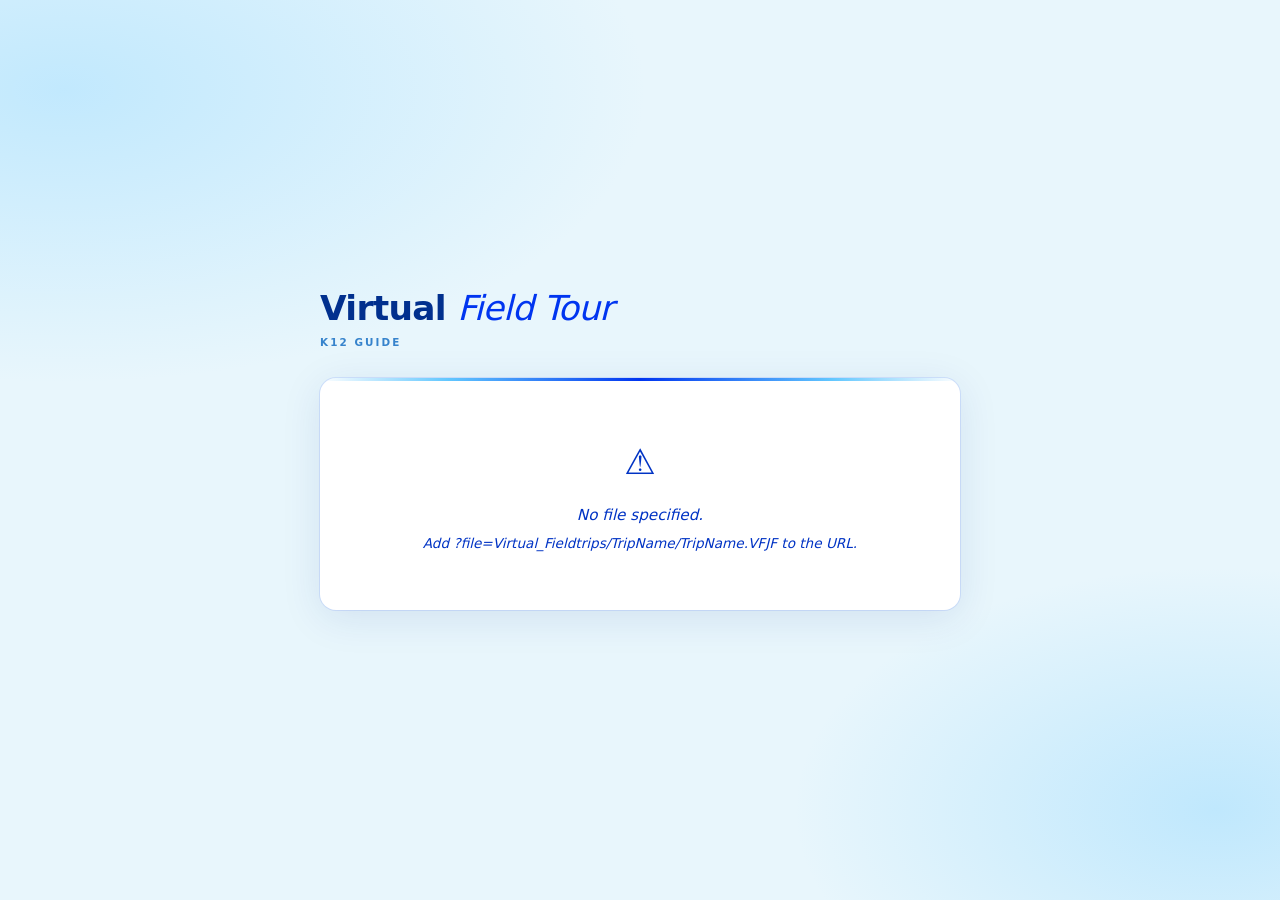
==== commit c5fdc5a2: "add in strider will probs need to position him and size him and work on looks" ====
--- a/VF_Guide/Main.html
+++ b/VF_Guide/Main.html
@@ -5,7 +5,7 @@
   <meta name="viewport" content="width=device-width, initial-scale=1.0">
   <title>Virtual Field Trip</title>
 
-  <!-- Beatrice font faces — expects files at /fonts/Beatrice-*.otf -->
+  <!-- Beatrice font faces — expects files at /K12/fonts/Beatrice-*.otf -->
   <style>
     @font-face { font-family: 'Beatrice'; src: url('/K12/fonts/Beatrice-Thin.otf') format('opentype'); font-weight: 100; font-style: normal; }
     @font-face { font-family: 'Beatrice'; src: url('/K12/fonts/Beatrice-ThinItalic.otf') format('opentype'); font-weight: 100; font-style: italic; }
@@ -46,6 +46,7 @@
 
     <!-- Main card — content is rendered here by player.js -->
     <div id="book">
+      <div id="strider-bg"></div>
       <div id="status"><div class="big">📖</div><p>Loading…</p></div>
     </div>
 
--- a/VF_Guide/style.css
+++ b/VF_Guide/style.css
@@ -1,45 +1,80 @@
 /* =============================================================
    VIRTUAL FIELD TRIP — styles
-   Brand palette: #E8F6FC · #A2DEFF · #62C7FF · #0035F0 · #01308E
    ============================================================= */
 
 
 /* ── Design tokens ──────────────────────────────────────────── */
 
 :root {
-  /* Palette */
-  --sky-pale:    #E8F6FC;
-  --sky-light:   #A2DEFF;
-  --sky-mid:     #62C7FF;
-  --blue-vivid:  #0035F0;
-  --blue-deep:   #01308E;
-
-  /* Semantic surfaces */
-  --bg:          var(--sky-pale);
-  --surface:     #ffffff;
-  --surface-2:   #f0f9ff;
-  --border:      rgba(0, 53, 240, 0.10);
-  --border-hi:   rgba(0, 53, 240, 0.22);
+  /* ── Brand palette ── */
+
+  /* Primary blue */
+  --blue-100: #E8F6FC;
+  --blue-300: #A2DEFF;
+  --blue-400: #62C7FF;
+  --blue-500: #0035F0;
+  --blue-700: #01308E;
+
+  /* Secondary */
+  --yellow-400: #FFEA2F;
+  --green-300:  #8EE68C;
+
+  /* Extended — reds */
+  --red-300: #FD6F6B;
+  --red-400: #D81B43;
+  --red-600: #8C0C0B;
+
+  /* Extended — oranges */
+  --orange-100: #FFECE6;
+  --orange-400: #FD762B;
+  --orange-600: #C24F07;
+
+  /* Extended — greens */
+  --green-100: #E6F0EF;
+  --green-400: #4ADC51;
+  --green-600: #004C2C;
+
+  /* Extended — yellows */
+  --yellow-100: #FFF0E5;
+  --yellow-500: #FFCC00;
+
+  /* Extended — other */
+  --cyan-200:   #C9F9FE;
+  --white:      #FFFFFF;
+  --purple-400: #F380FC;
+  --purple-500: #A40BCF;
+  --purple-600: #9F1F77;
+  --black-300:  #3A3A3A;
+  --black-600:  #141414;
+
+  /* ── Semantic tokens (mapped from palette above) ── */
+
+  /* Surfaces */
+  --bg:          var(--blue-100);
+  --surface:     var(--white);
+  --surface-2:   color-mix(in srgb, var(--blue-100) 60%, var(--white));
+  --border:      rgba(0, 53, 240, 0.10);   /* --blue-500 @ 10% */
+  --border-hi:   rgba(0, 53, 240, 0.22);   /* --blue-500 @ 22% */
 
   /* Accent / interaction */
-  --accent:      var(--blue-vivid);
-  --accent-soft: rgba(0, 53, 240, 0.18);
-  --accent-glow: rgba(98, 199, 255, 0.35);
+  --accent:      var(--blue-500);
+  --accent-soft: rgba(0, 53, 240, 0.18);   /* --blue-500 @ 18% */
+  --accent-glow: rgba(98, 199, 255, 0.35); /* --blue-400 @ 35% */
 
   /* Success (completion) */
-  --green:        #0a8a5e;
-  --green-soft:   rgba(10, 138, 94, 0.10);
-  --green-border: rgba(10, 138, 94, 0.28);
-
-  /* Gold (visited) — reuses brand blue */
-  --gold-soft:   rgba(0, 53, 240, 0.07);
-
-  /* Text */
-  --text:        #01308E;
-  --text-2:      #2552b0;
-  --text-3:      #6e8eca;
-  --text-muted:  #a0b4d6;
-  --disabled:    #c5d8ef;
+  --green:        var(--green-600);
+  --green-soft:   var(--green-100);
+  --green-border: rgba(0, 76, 44, 0.28);   /* --green-600 @ 28% */
+
+  /* Visited-choice tint */
+  --visited-soft: rgba(0, 53, 240, 0.07);  /* --blue-500 @ 7% */
+
+  /* Text hierarchy */
+  --text:        var(--blue-700);
+  --text-2:      color-mix(in srgb, var(--blue-500) 55%, var(--blue-700));
+  --text-3:      color-mix(in srgb, var(--blue-400) 55%, var(--blue-700));
+  --text-muted:  color-mix(in srgb, var(--blue-300) 60%, var(--blue-700));
+  --disabled:    color-mix(in srgb, var(--blue-300) 40%, var(--white));
 
   /* Typography */
   --font: 'Beatrice', system-ui, sans-serif;
@@ -126,7 +161,7 @@
 #header h1 {
   font-size: clamp(1.4rem, 4.5vw, 2.15rem);
   font-weight: 800;
-  color: var(--blue-deep);
+  color: var(--blue-700);
   letter-spacing: -0.02em;
   line-height: 1.1;
 }
@@ -134,7 +169,7 @@
 #header h1 em {
   font-style: italic;
   font-weight: 300;
-  color: var(--blue-vivid);
+  color: var(--blue-500);
 }
 
 #header .subtitle {
@@ -169,7 +204,7 @@
 #progress-bar-track {
   width: 100%;
   height: 6px;
-  background: rgba(0, 53, 240, 0.10);
+  background: var(--border);
   border-radius: 99px;
   overflow: hidden;
   border: 1px solid var(--border);
@@ -179,12 +214,12 @@
   height: 100%;
   width: 0%;
   border-radius: 99px;
-  background: linear-gradient(90deg, var(--blue-vivid) 0%, var(--sky-mid) 100%);
+  background: linear-gradient(90deg, var(--blue-500) 0%, var(--blue-400) 100%);
   transition: width 0.5s cubic-bezier(0.4, 0, 0.2, 1);
 }
 
 #progress-bar-fill.complete {
-  background: linear-gradient(90deg, var(--green) 0%, #34d399 100%);
+  background: linear-gradient(90deg, var(--green-600) 0%, var(--green-400) 100%);
 }
 
 #progress-pct {
@@ -195,7 +230,7 @@
   transition: color 0.4s;
 }
 
-#progress-pct.complete { color: var(--green); }
+#progress-pct.complete { color: var(--green-600); }
 
 
 /* ── Book card ──────────────────────────────────────────────── */
@@ -220,9 +255,9 @@
   border-radius: var(--radius) var(--radius) 0 0;
   background: linear-gradient(90deg,
     transparent 0%,
-    var(--sky-mid) 20%,
-    var(--blue-vivid) 50%,
-    var(--sky-mid) 80%,
+    var(--blue-400) 20%,
+    var(--blue-500) 50%,
+    var(--blue-400) 80%,
     transparent 100%);
   transition: background 0.6s ease;
 }
@@ -230,9 +265,9 @@
 #book.complete::before {
   background: linear-gradient(90deg,
     transparent 0%,
-    rgba(10, 138, 94, 0.45) 20%,
-    var(--green) 50%,
-    rgba(10, 138, 94, 0.45) 80%,
+    var(--green-300) 20%,
+    var(--green-600) 50%,
+    var(--green-300) 80%,
     transparent 100%);
 }
 
@@ -256,7 +291,7 @@
 #splash-title {
   font-size: 1.3rem;
   font-weight: 300;
-  color: var(--blue-deep);
+  color: var(--blue-700);
   line-height: 1.6;
 }
 
@@ -267,8 +302,8 @@
 }
 
 #start-btn {
-  background: var(--blue-vivid);
-  color: #ffffff;
+  background: var(--blue-500);
+  color: var(--white);
   border: none;
   border-radius: var(--radius-sm);
   padding: 0.85rem 2.5rem;
@@ -300,7 +335,7 @@
   font-weight: 600;
   letter-spacing: 0.20em;
   text-transform: uppercase;
-  color: rgba(0, 53, 240, 0.45);
+  color: rgba(0, 53, 240, 0.45); /* --blue-500 @ 45% */
 }
 
 /* Q row — echoes the choice the user just made */
@@ -324,8 +359,8 @@
   min-width: 1.6rem;
 }
 
-.qa-label.q { color: var(--sky-mid); }
-.qa-label.a { color: var(--blue-vivid); }
+.qa-label.q { color: var(--blue-400); }
+.qa-label.a { color: var(--blue-500); }
 
 #qa-question-text {
   font-size: 0.95rem;
@@ -350,7 +385,7 @@
   flex-shrink: 0;
   padding-top: 0.3em;
   min-width: 1.6rem;
-  color: var(--blue-vivid);
+  color: var(--blue-500);
   visibility: hidden;
 }
 
@@ -359,7 +394,7 @@
   font-size: 1.10rem;
   font-weight: 300;
   line-height: 1.85;
-  color: var(--blue-deep);
+  color: var(--blue-700);
 }
 
 /* Audio indicator */
@@ -389,7 +424,7 @@
   display: block;
   width: 2.5px;
   border-radius: 3px;
-  background: var(--blue-vivid);
+  background: var(--blue-500);
   animation: waveBounce 0.85s ease-in-out infinite;
 }
 
@@ -464,7 +499,7 @@
   content: '›';
   font-size: 1.2rem;
   line-height: 1;
-  color: var(--blue-vivid);
+  color: var(--blue-500);
   flex-shrink: 0;
   transition: transform 0.15s;
 }
@@ -482,7 +517,7 @@
 
 /* Visited forward choices */
 .choice-btn.visited {
-  background: var(--gold-soft);
+  background: var(--visited-soft);
   border-color: rgba(0, 53, 240, 0.15);
   color: var(--text-2);
 }
@@ -490,7 +525,7 @@
 .choice-btn.visited::before {
   content: '✓';
   font-size: 0.85rem;
-  color: var(--blue-vivid);
+  color: var(--blue-500);
 }
 
 /* Back buttons */
@@ -532,7 +567,7 @@
   border-radius: var(--radius-sm);
   font-size: 0.82rem;
   font-weight: 600;
-  color: var(--green);
+  color: var(--green-600);
 }
 
 #complete-banner.visible { display: flex; }
@@ -561,7 +596,7 @@
 
 #status code {
   background: var(--surface-2);
-  color: var(--blue-vivid);
+  color: var(--blue-500);
   padding: 0.15em 0.45em;
   border-radius: 5px;
   font-style: normal;
@@ -585,3 +620,195 @@
   #splash { padding: 2.25rem 1.5rem; }
   #progress-widget { min-width: 90px; }
 }
+
+/* -- the thanks screen stuff ---------------------------------------------*/
+@keyframes thanks-backdrop-in {
+  from { opacity: 0; }
+  to   { opacity: 1; }
+}
+@keyframes thanks-card-pop {
+  0%   { transform: scale(0.72) translateY(18px); opacity: 0; }
+  65%  { transform: scale(1.03) translateY(-3px); opacity: 1; }
+  100% { transform: scale(1)    translateY(0);    opacity: 1; }
+}
+@keyframes thanks-fade-out {
+  from { opacity: 1; }
+  to   { opacity: 0; }
+}
+@keyframes thanks-icon-bounce {
+  0%,100% { transform: translateY(0)    scale(1);    }
+  40%     { transform: translateY(-10px) scale(1.15); }
+  60%     { transform: translateY(-4px)  scale(0.97); }
+}
+@keyframes thanks-stripe-slide {
+  from { background-position: 0%   0; }
+  to   { background-position: 200% 0; }
+}
+ 
+#thanks-overlay {
+  position: fixed;
+  inset: 0;
+  display: flex;
+  align-items: center;
+  justify-content: center;
+  background: rgba(1, 48, 142, 0.38);
+  backdrop-filter: blur(3px);
+  z-index: 9999;
+  animation: thanks-backdrop-in 0.35s ease forwards;
+  padding: 1rem;
+}
+ 
+#thanks-overlay.thanks-closing {
+  animation: thanks-fade-out 0.28s ease forwards;
+}
+ 
+#confetti-canvas {
+  position: absolute;
+  inset: 0;
+  pointer-events: none;
+  width: 100%;
+  height: 100%;
+}
+ 
+#thanks-card {
+  position: relative;
+  background: var(--surface);
+  border-radius: var(--radius);
+  box-shadow: var(--card-shadow);
+  padding: 2.75rem 2.5rem 2.25rem;
+  text-align: center;
+  max-width: 400px;
+  width: 100%;
+  animation: thanks-card-pop 0.55s cubic-bezier(0.34, 1.4, 0.64, 1) forwards;
+  overflow: hidden;
+}
+ 
+#thanks-card::before {
+  content: '';
+  position: absolute;
+  inset: 0 0 auto 0;
+  height: 3px;
+  border-radius: var(--radius) var(--radius) 0 0;
+  background: linear-gradient(90deg,
+    transparent 0%,
+    var(--green-300) 20%,
+    var(--green-600) 50%,
+    var(--green-300) 80%,
+    transparent 100%);
+  background-size: 200% 100%;
+  animation: thanks-stripe-slide 2.5s linear infinite;
+}
+ 
+#thanks-icon {
+  font-size: 2.75rem;
+  line-height: 1;
+  margin-bottom: 1.1rem;
+  display: block;
+  animation: thanks-icon-bounce 0.7s ease 0.3s both;
+}
+ 
+#thanks-heading {
+  font-size: 1.05rem;
+  font-weight: 800;
+  color: var(--blue-700);
+  letter-spacing: -0.01em;
+  margin-bottom: 0.5rem;
+}
+ 
+#thanks-text {
+  font-size: 0.92rem;
+  font-weight: 300;
+  color: var(--text-3);
+  line-height: 1.75;
+  margin-bottom: 1.75rem;
+}
+ 
+#thanks-audio-indicator {
+  display: flex;
+  align-items: center;
+  justify-content: center;
+  gap: 0.5rem;
+  font-size: 0.72rem;
+  font-weight: 500;
+  color: var(--text-3);
+  margin-bottom: 1.5rem;
+  min-height: 1.1rem;
+  transition: opacity 0.3s;
+}
+ 
+#thanks-audio-indicator.hidden { opacity: 0; }
+ 
+.thanks-wave {
+  display: flex;
+  align-items: center;
+  gap: 2px;
+}
+ 
+.thanks-wave span {
+  display: block;
+  width: 2.5px;
+  border-radius: 3px;
+  background: var(--blue-500);
+  animation: waveBounce 0.85s ease-in-out infinite;
+}
+ 
+.thanks-wave span:nth-child(1) { height: 5px;  animation-delay: 0.00s; }
+.thanks-wave span:nth-child(2) { height: 11px; animation-delay: 0.12s; }
+.thanks-wave span:nth-child(3) { height: 7px;  animation-delay: 0.24s; }
+.thanks-wave span:nth-child(4) { height: 13px; animation-delay: 0.06s; }
+.thanks-wave span:nth-child(5) { height: 6px;  animation-delay: 0.18s; }
+ 
+#thanks-close {
+  background: var(--blue-500);
+  color: var(--white);
+  border: none;
+  border-radius: var(--radius-sm);
+  padding: 0.8rem 2.25rem;
+  font-family: var(--font);
+  font-size: 0.9rem;
+  font-weight: 700;
+  letter-spacing: 0.04em;
+  cursor: pointer;
+  width: 100%;
+  box-shadow: 0 4px 20px rgba(0, 53, 240, 0.30);
+  transition: opacity 0.15s, transform 0.10s, box-shadow 0.15s;
+}
+ 
+#thanks-close:hover  { opacity: 0.90; transform: translateY(-1px); box-shadow: 0 6px 24px rgba(0, 53, 240, 0.40); }
+#thanks-close:active { transform: scale(0.98); }
+
+/* --- strider */
+#book {
+  /* existing styles stay the same — just add: */
+  isolation: isolate;
+}
+
+#strider-bg {
+  position: absolute;
+  inset: 0;
+  background-image: url('/K12/images/strider.png');
+  background-repeat: no-repeat;
+  background-size: auto 92%;
+  background-position: right -10px bottom 0;
+  opacity: 0.10;
+  mask-image: linear-gradient(
+    to left,
+    rgba(0,0,0,0.6) 0%,
+    rgba(0,0,0,0.25) 40%,
+    transparent 75%
+  );
+  -webkit-mask-image: linear-gradient(
+    to left,
+    rgba(0,0,0,0.6) 0%,
+    rgba(0,0,0,0.25) 40%,
+    transparent 75%
+  );
+  pointer-events: none;
+  z-index: 0;
+  border-radius: var(--radius);
+}
+
+#book > *:not(#strider-bg) {
+  position: relative;
+  z-index: 1;
+}
